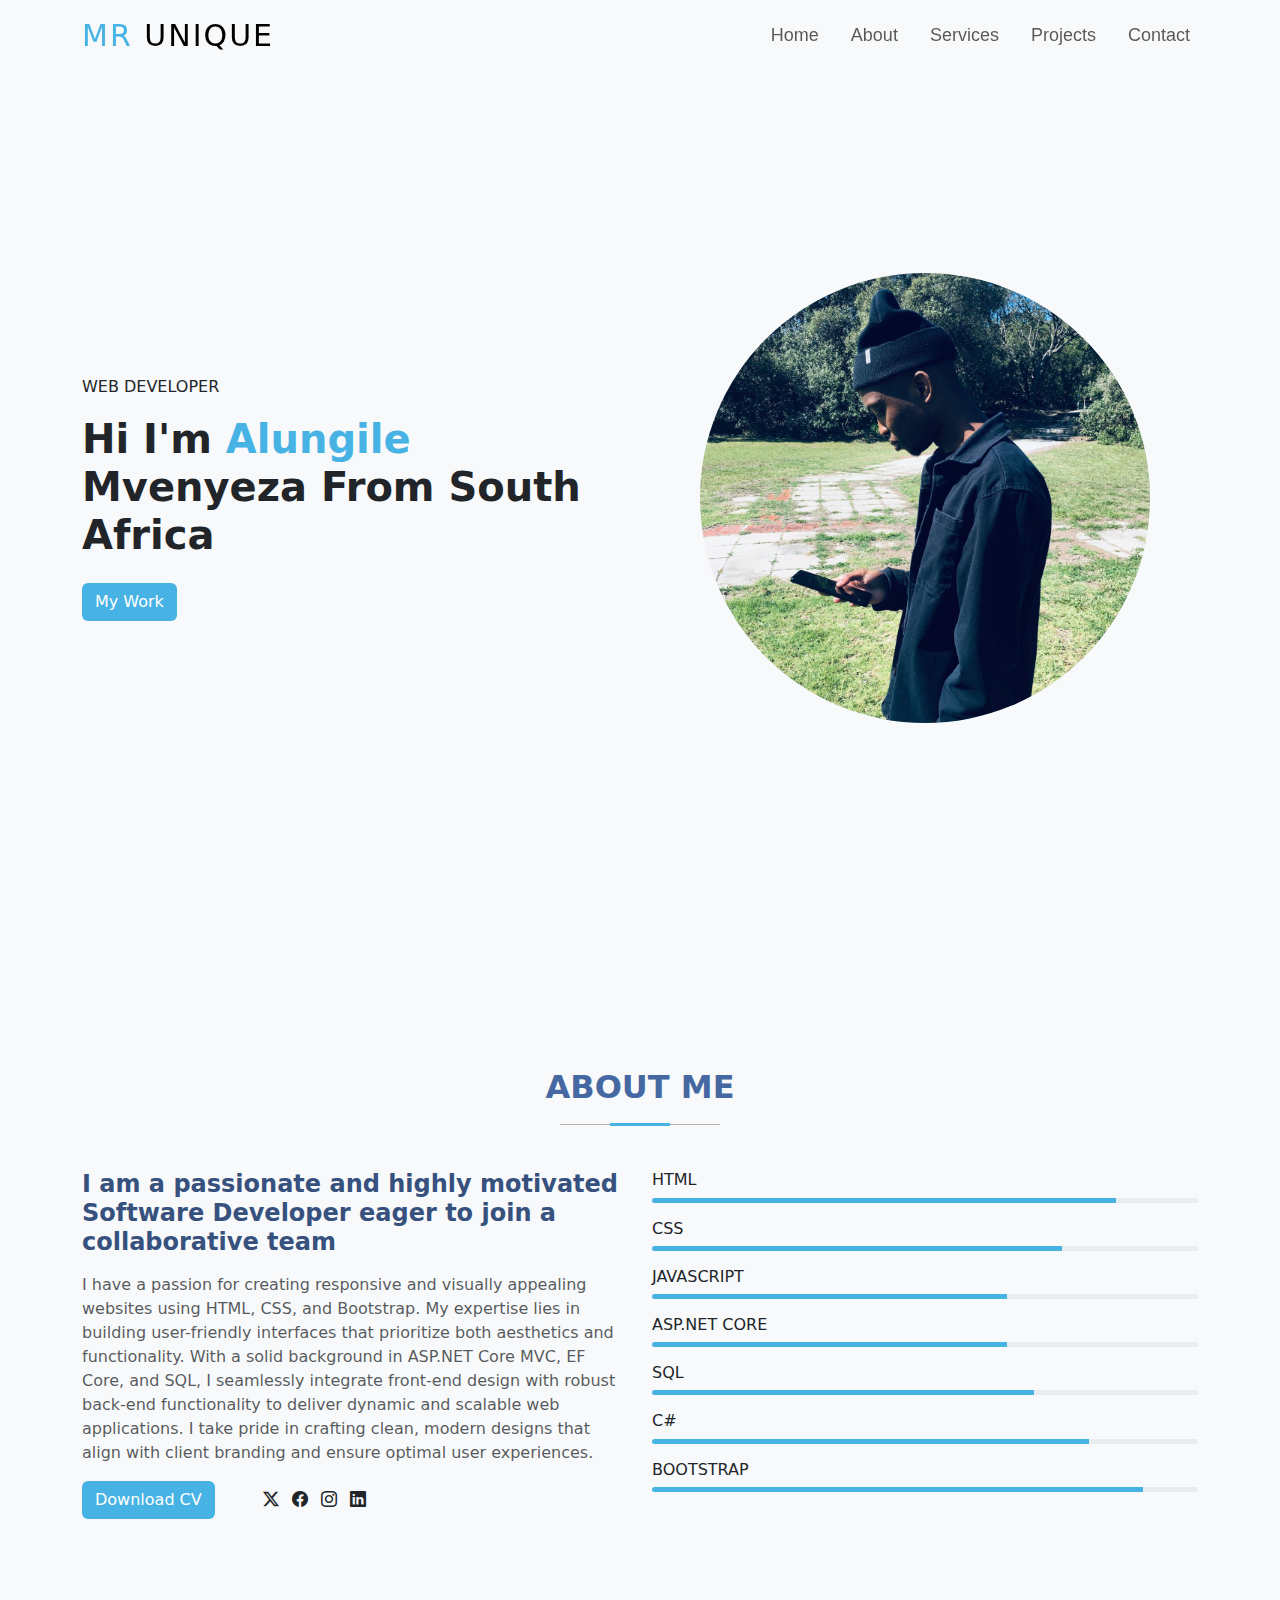
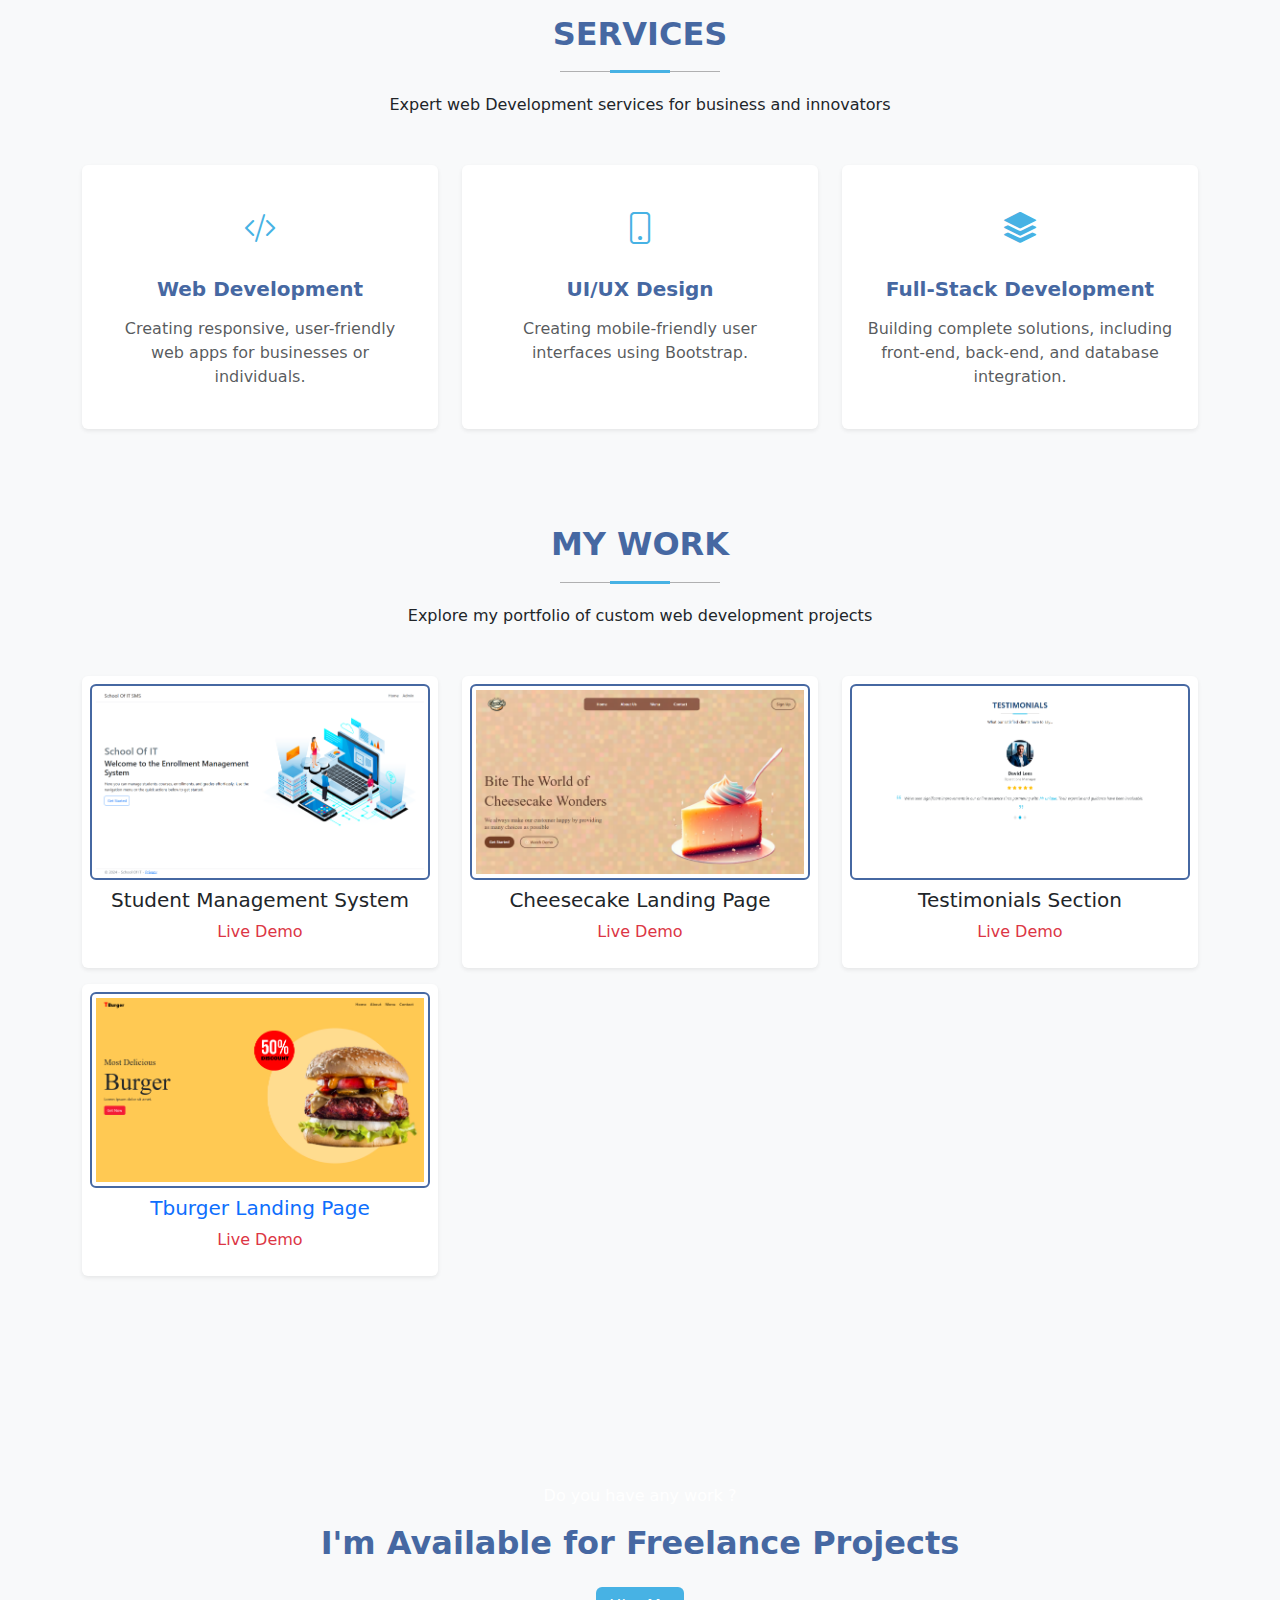
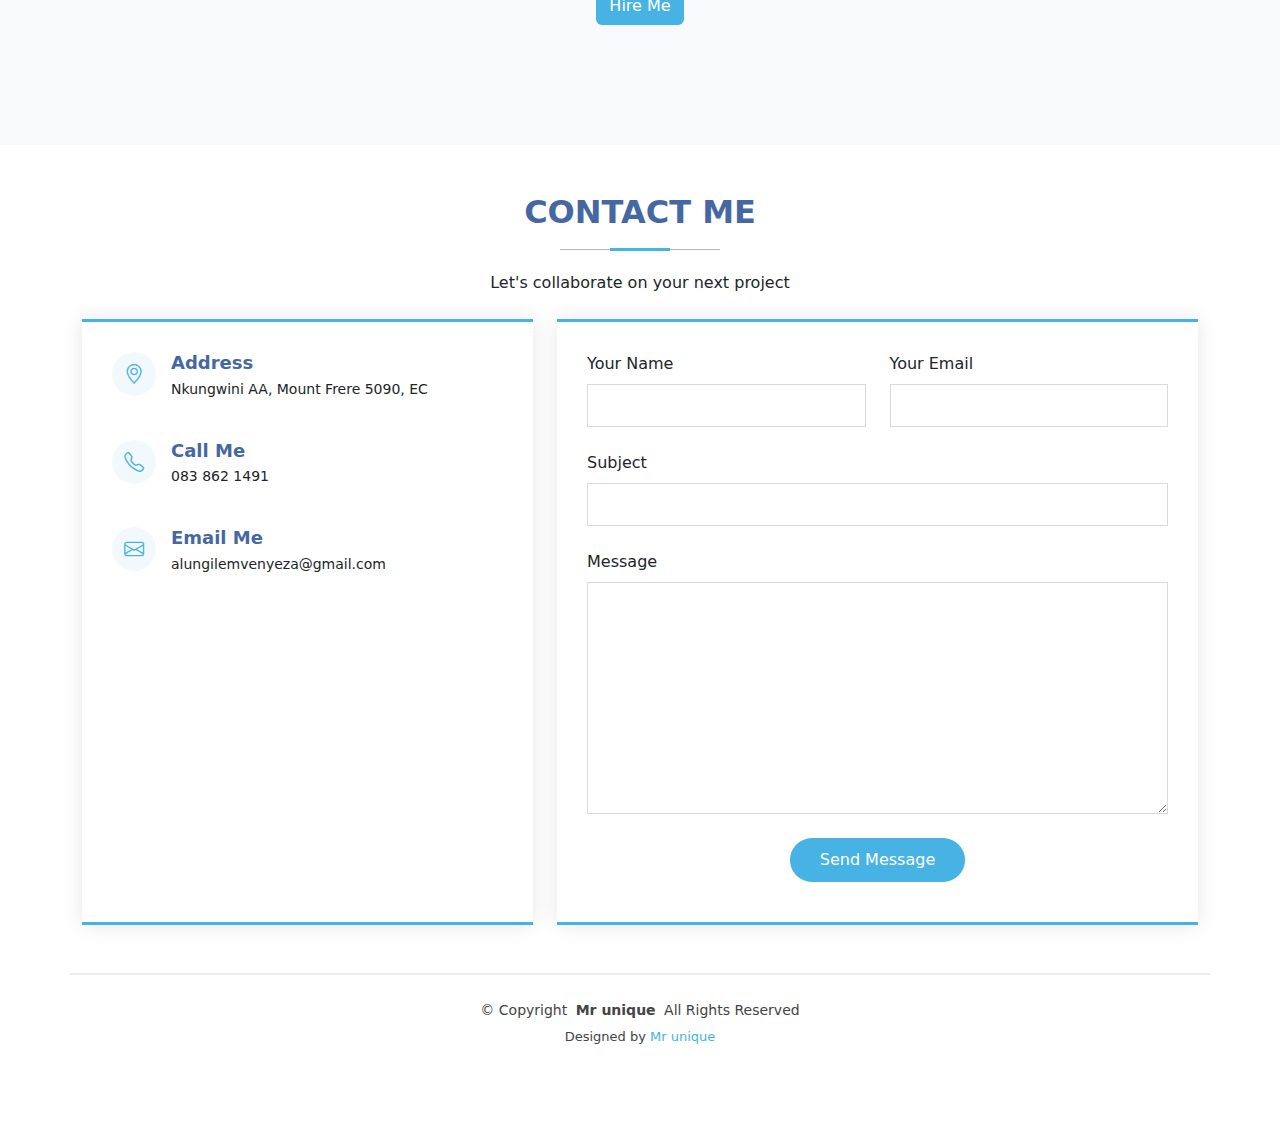
==== index.html @ d2fd9d8b "Added SMS project" ====
<!DOCTYPE html>
<html lang="en">

<head>
    <meta charset="UTF-8">
    <meta name="viewport" content="width=device-width, initial-scale=1.0">
    <link rel="stylesheet" href="Assets/bootstrap-5.3.3-dist/bootstrap-5.3.3-dist/css/bootstrap.min.css">
    <link rel="stylesheet" href="Assets/bootstrap-icons/bootstrap-icons.min.css">
    <link rel="stylesheet" href="style.css">
    <title>Mr unique</title>
</head>

<body class="index-page bg-light">
    <header>
        <nav class="navbar navbar-expand-lg navbar-light fixed-top" id="mainNav">
            <div class="container">
                <a class="navbar-brand logo" href="#"><span>Mr</span> unique</a>
                <button class="navbar-toggler" type="button" data-bs-toggle="collapse"
                    data-bs-target="#navbarSupportedContent" aria-controls="navbarSupportedContent"
                    aria-expanded="false" aria-label="Toggle navigation">
                    <span class="navbar-toggler-icon"></span>
                </button>

                <div class="collapse navbar-collapse" id="navbarSupportedContent">
                    <ul id="nav-links" class="navbar-nav nav-links ms-auto mb-2 mb-lg-0">

                        <li class="nav-item ms-3">
                            <a class="nav-link" href="#home">Home</a>
                        </li>

                        <li class="nav-item ms-3">
                            <a class="nav-link" href="#about">About</a>
                        </li>

                        <li class="nav-item ms-3">
                            <a class="nav-link" href="#services">Services</a>
                        </li>

                        <li class="nav-item ms-3">
                            <a class="nav-link" href="#projects">Projects</a>
                        </li>

                        <li class="nav-item ms-3">
                            <a class="nav-link" href="#contact">Contact</a>
                        </li>
                </div>
            </div>
        </nav>
    </header>

    <section id="home" class="home py-5 bg-light mb-5">
        <div class="container">
            <div class="row min-vh-100 align-items-center">

                <div class="col-md-6">
                    <div class="home-img text-center">
                        <img src="Assets/Pictures Mr unique/IMG-20240921-WA0010.jpg" class="rounded-circle mw-100"
                            alt="profile">
                    </div>
                </div>
                <div class="col-md-6 mt-5 mt-md-0 order-md-first">
                    <div class="home-text ">
                        <p class="text-uppercase">Web Developer</p>
                        <h1 class="fs-1 fw-bold">Hi I'm <span>Alungile</span><br>Mvenyeza From South Africa</h1>
                        <a href="#projects" class="btn mt-3">My Work</a>
                    </div>
                </div>

            </div>
        </div>
    </section>




    <section id="about" class="about section py-4 bg-light">


        <!-- Section Title -->
        <div class="container section-title" data-aos="fade-up">
            <h2>About Me</h2>
        </div><!-- End Section Title -->

        <div class="container-lg py-4">
            <div class="row justify-content-center">
                <div class="col-md-6 ">
                    <div class="about-text">
                        <h3 class="fs-4 mb-3">I am a passionate and highly motivated Software Developer eager to join a
                            collaborative team</h3>
                        <p class="text-muted">
                            I have a passion for creating responsive and visually appealing websites using HTML, CSS,
                            and
                            Bootstrap. My expertise lies in building user-friendly interfaces that prioritize both
                            aesthetics and functionality. With a solid background in ASP.NET Core MVC, EF Core, and SQL,
                            I seamlessly integrate front-end design with robust back-end functionality to deliver
                            dynamic and scalable web applications. I take pride in crafting clean, modern designs that
                            align with client branding and ensure optimal user experiences.
                        </p>
                        <div class="mt-3 d-flex align-items-center">
                            <a href="Assets/A Mvenyeza Dev Portfolio CV.pdf" target="_blank" class="btn me-5">Download
                                CV</a>
                            <div class="social-links ">
                                <a href="https://x.com/i_am_unique014?t=BIG1_Zs01uobr4ggePwc9Q&s=08" target="_blank" class="text-dark me-2"><i class="bi bi-twitter-x"></i></i></a>
                                <a href="#" class="text-dark me-2"><i class="bi bi-facebook"></i></a>
                                <a href="https://www.instagram.com/i_am_unique014?utm_source=qr&igsh=MXN1NDNwbXkzZWwwdQ==" target="_blank" class="text-dark me-2"><i class="bi bi-instagram"></i></a>
                                <a href="www.linkedin.com/in/alungile-mvenyeza-06b355231" target="_blank" class="text-dark me-2"><i class="bi bi-linkedin"></i></a>
                            </div>
                        </div>

                    </div>

                </div>

                <div class="col-md-6 ">
                    <div class="skill-item mt-5 mt-md-0 mb-3">
                        <h3 class="fs-6">HTML</h3>
                        <div class="progress" style="height: 5px;">
                            <div class="progress-bar" role="progressbar" style="width: 85%;" aria-valuenow="85"
                                aria-valuemin="0" aria-valuemax="100">
                            </div>
                        </div>
                    </div>

                    <div class="skill-item  mb-3">
                        <h3 class="fs-6">CSS</h3>
                        <div class="progress" style="height: 5px;">
                            <div class="progress-bar" role="progressbar" style="width: 75%;" aria-valuenow="75"
                                aria-valuemin="0" aria-valuemax="100">
                            </div>
                        </div>
                    </div>

                    <div class="skill-item  mb-3">
                        <h3 class="fs-6">JAVASCRIPT</h3>
                        <div class="progress" style="height: 5px;">
                            <div class="progress-bar" role="progressbar" style="width: 65%;" aria-valuenow="65"
                                aria-valuemin="0" aria-valuemax="100">
                            </div>
                        </div>
                    </div>


                    <div class="skill-item  mb-3">
                        <h3 class="fs-6">ASP.NET CORE</h3>
                        <div class="progress" style="height: 5px;">
                            <div class="progress-bar" role="progressbar" style="width: 65%;" aria-valuenow="65"
                                aria-valuemin="0" aria-valuemax="100">
                            </div>
                        </div>
                    </div>

                    <div class="skill-item mb-3">
                        <h3 class="fs-6">SQL</h3>
                        <div class="progress" style="height: 5px;">
                            <div class="progress-bar" role="progressbar" style="width: 70%;" aria-valuenow="70"
                                aria-valuemin="0" aria-valuemax="100">
                            </div>
                        </div>
                    </div>

                    <div class="skill-item  mb-3">
                        <h3 class="fs-6">C#</h3>
                        <div class="progress" style="height: 5px;">
                            <div class="progress-bar" role="progressbar" style="width: 80%;" aria-valuenow="80"
                                aria-valuemin="0" aria-valuemax="100">
                            </div>
                        </div>
                    </div>



                    <div class="skill-item  mb-3">
                        <h3 class="fs-6">BOOTSTRAP</h3>
                        <div class="progress" style="height: 5px;">
                            <div class="progress-bar" role="progressbar" style="width: 90%;" aria-valuenow="90"
                                aria-valuemin="0" aria-valuemax="100">
                            </div>
                        </div>
                    </div>


                </div>
            </div>
        </div>
        </div>
    </section>


    <!--Services Section start-->

    <section id="services" class="services section py-5 bg-light ">

        <!-- Section Title -->
        <div class="container mb-4 section-title" data-aos="fade-up">
            <h2>Services</h2>
            <p class="my-3">Expert web Development services for business and innovators</p>
        </div><!-- End Section Title -->


        <div class="container-lg py-4">


            <div class="row text-center">

                <div class="col-lg-4 mb-4">
                    <div class="service-item shadow-sm p-4 rounded bg-white">
                        <div class="icon my-3 text-danger fs-2">
                            <i class="bi bi-code-slash"></i>
                        </div>
                        <h3 class="py-2 fs-5">Web Development</h3>
                        <p class="text-muted">Creating responsive, user-friendly web apps for businesses or individuals.
                        </p>
                    </div>
                </div>

                <div class="col-lg-4 mb-4">
                    <div class="service-item shadow-sm p-4 rounded bg-white">
                        <div class="icon my-3 text-danger fs-2">
                            <i class="bi bi-phone"></i>
                        </div>
                        <h3 class="py-2 fs-5">UI/UX Design</h3>
                        <p class="text-muted">Creating mobile-friendly user interfaces using Bootstrap.</p>
                    </div>
                </div>

                <div class="col-lg-4 mb-4">
                    <div class="service-item shadow-sm p-4 rounded bg-white">
                        <div class="icon my-3 text-danger fs-2">
                            <i class="bi bi-stack"></i>
                        </div>
                        <h3 class="py-2 fs-5">Full-Stack Development</h3>
                        <p class="text-muted">Building complete solutions, including front-end, back-end, and database
                            integration.</p>
                    </div>
                </div>
            </div>

        </div>


    </section>

    <!--Services Section End-->




    <!--Projects Section Start-->

    <section id="projects" class="services section bg-light mb-5">

        <!-- Section Title -->
        <div class="container mb-4 section-title" data-aos="fade-up">
            <h2>My Work</h2>
            <p class="my-3">Explore my portfolio of custom web development projects</p>
        </div><!-- End Section Title -->


        <div class="container-lg py-4">


            <div class="row">

                <div class="col-lg-4 col-md-6 mb-3">
                    <div class="portfolio-item bg-white rounded shadow-sm p-2">
                        <img src="Assets/portfolio/Student management system.png" alt="SMS PIC"
                            class="w-100 img-thumbnail">
                        <div class="text-center">
                            <h3 class="text-capitalize fs-5 my-2">Student Management System</h3>
                            <p class="">
                                <a href="https://iamunique014.github.io/Food-Website/" target="_blank"
                                    class="text-danger text-decoration-none">Live Demo</a>
                            </p>
                        </div>    
                        
                    </div>
                </div>

                <div class="col-lg-4 col-md-6 mb-3">
                    <div class="portfolio-item rounded bg-white shadow-sm p-2">
                        <img src="Assets/portfolio/Cheesecake Landing Page.png" alt="Cheesecake Landing site"
                            class="w-100 img-thumbnail">
                        <div class="text-center">
                            <h3 class="text-capitalize fs-5 my-2">Cheesecake Landing Page</h3>
                            <p class="">
                                <a href="https://iamunique014.github.io/Cheese-Cake-Design/" target="_blank"
                                    class="text-danger text-decoration-none">Live Demo</a>
                            </p>
                        </div>    
                        
                    </div>
                </div>

                <div class="col-lg-4 col-md-6 mb-3">
                    <div class="portfolio-item rounded bg-white shadow-sm p-2">
                        <img src="Assets/portfolio/Testimonials Section.png" alt="Testimonials section"
                            class="w-100 img-thumbnail">
                        <div class="text-center">
                            <h3 class="text-capitalize fs-5 my-2">Testimonials Section</h3>
                            <p class="">
                                <a href="https://iamunique014.github.io/Testimonials-Section---Swipper/" target="_blank"
                                    class="text-danger text-decoration-none">Live Demo</a>
                            </p>
                        </div>    
                        
                    </div>
                </div>

              

                <a href="projects.html" class="text-decoration-none">
                    <div class="col-lg-4 col-md-6 mb-3">
                        <div class="portfolio-item rounded bg-white shadow-sm p-2">
                            <img src="Assets/portfolio/Tburger.png" alt="Tburger Landing section"
                                class="w-100 img-thumbnail">
                            <div class="text-center">
                                <h3 class="text-capitalize fs-5 my-2">Tburger Landing Page</h3>
                                <p class="">
                                    <a href="https://iamunique014.github.io/Food-Website/" target="_blank"
                                        class="text-danger text-decoration-none">Live Demo</a>
                                </p>
                            </div>    
                            
                        </div>
                    </div>
                </a>

            </div>


    </section>


    <!--Projects Section End-->



    <!--Freelance Section Start-->


    <div class="freelance-section text-center text-white">
        <div class="container ">
            <div class="row">
                <div class="col-lg-8 offset-lg-2 col-sm-12">
                    <p>Do you have any work ?</p>
                    <h2>I'm Available for Freelance Projects</h2>
                    <a href="#contact" class="btn mt-3">Hire Me</a>
                </div>
            </div>
        </div>
    </div>


    <!--Freelance Section End-->


    <!--Services Section start-->

    <section id="contact" class="contact section py-5 bg-white ">

        <!-- Section Title -->
        <div class="container mb-4 section-title" data-aos="fade-up">
            <h2>Contact Me</h2>
            <p class="my-3">Let's collaborate on your next project</p>
        </div><!-- End Section Title -->


        <div class="container-lg ">

            <div class="row gy-4">
                <div class="col-lg-5">
                    <div class="info-wrap">

                        <div class="info-item d-flex">
                            <i class="bi bi-geo-alt flex-shrink-0"></i>
                            <div>
                                <h3>Address</h3>
                                <p>Nkungwini AA, Mount Frere 5090, EC</p>
                            </div>
                        </div>
                        <!-- End Info Item -->

                        <div class="info-item d-flex">
                            <i class="bi bi-telephone flex-shrink-0"></i>
                            <div>
                                <h3>Call Me</h3>
                                <p>083 862 1491</p>
                            </div>
                        </div>
                        <!-- End Info Item -->

                        <div class="info-item d-flex">
                            <i class="bi bi-envelope flex-shrink-0"></i>
                            <div>
                                <h3>Email Me</h3>
                                <p>alungilemvenyeza@gmail.com</p>
                            </div>
                        </div>
                        <!-- End Info Item -->

                        <iframe
                            src="https://www.google.com/maps/embed?pb=!1m18!1m12!1m3!1d6861.547370472685!2d28.91531369429999!3d-30.696643072846026!2m3!1f0!2f0!3f0!3m2!1i1024!2i768!4f13.1!3m3!1m2!1s0x1ef5389b7de22cab%3A0x380d1670cc646fcb!2sNkunwini!5e0!3m2!1sen!2sza!4v1736945103469!5m2!1sen!2sza"
                            frameborder="0" style="border:0; width: 100%; height: 270px;" allowfullscreen="" loading="lazy"
                            referrerpolicy="no-referrer-when-downgrade"></iframe>

                        
                    </div>
                </div>

                <div class="col-lg-7">
                    <form action="https://formsubmit.co/19a383b636a0671273ea282f84a174bf" method="POST"
                        class="contact-email-form">
                        <div class="row gy-4">
                            <!--Honey Port-->
                            <input type="text" name="_honey" id="#" style="display: none;">

                            <!--Disable Captcha-->
                            <input type="hidden" name="_captcha" value="false">

                            <div class="col-md-6">
                                <label for="name-field" class="pb-2">Your Name</label>
                                <input type="text" name="name" id="name-field" class="form-control" required="">
                            </div>

                            <div class="col-md-6">
                                <label for="email-field" class="pb-2">Your Email</label>
                                <input type="email" name="email" id="email-field" class="form-control" required="">
                            </div>

                            <div class="col-md-12">
                                <label for="subject-field" class="pb-2">Subject</label>
                                <input type="text" class="form-control" name="subject" id="subject-field" required="">
                            </div>

                            <div class="col-md-12">
                                <label for="message-field" class="pb-2">Message</label>
                                <textarea class="form-control" name="message" rows="10" id="message-field"
                                    required=""></textarea>
                            </div>

                            <div class="col-md-12 text-center">
                                <button type="submit">Send Message</button>
                            </div>
                        </div>
                    </form>
                </div>

            </div>

        </div>

    </section>

    <!--Services Section End-->

    <!--Footer Section start-->

    <footer class="footer" id="footer">

        <div class="container copyright text-center">
            <p>© <span>Copyright</span> <strong class="px-1 sitename">Mr unique</strong> <span>All Rights
                    Reserved</span>
            </p>
            <div class="credits">
                Designed by <a href="#home">Mr unique</a>
            </div>
        </div>

    </footer>

    <script src="Assets/bootstrap-5.3.3-dist/jquery-3.7.1/jquery-3.7.1.js"></script>
    <script src="Assets/bootstrap-5.3.3-dist/bootstrap-5.3.3-dist/js/bootstrap.bundle.min.js"></script>
    <script src="script.js">

    </script>
</body>

</html>
---- style.css ----
/* Fonts */
:root {
    --default-font: "Open Sans", system-ui, -apple-system, "Segoe UI", Roboto, "Helvetica Neue", Arial, "Noto Sans", "Liberation Sans", sans-serif, "Apple Color Emoji", "Segoe UI Emoji", "Segoe UI Symbol", "Noto Color Emoji";
    --heading-font: "Jost", sans-serif;
    --nav-font: "Poppins", sans-serif;
}

/* Global Colors - The following color variables are used throughout the website. Updating them here will change the color scheme of the entire website */
:root {
    --background-color: #ffffff;
    /* Background color for the entire website, including individual sections */
    --default-color: #444444;
    /* Default color used for the majority of the text content across the entire website */
    --heading-color: #37517e;
    /* Color for headings, subheadings and title throughout the website */
    --accent-color: #47b2e4;
    /* Accent color that represents your brand on the website. It's used for buttons, links, and other elements that need to stand out */
    --surface-color: #ffffff;
    /* The surface color is used as a background of boxed elements within sections, such as cards, icon boxes, or other elements that require a visual separation from the global background. */
    --contrast-color: #ffffff;
    /* Contrast color for text, ensuring readability against backgrounds of accent, heading, or default colors. */
}

/* Nav Menu Colors - The following color variables are used specifically for the navigation menu. They are separate from the global colors to allow for more customization options */
:root {
    --nav-color: #ffffff;
    /* The default color of the main navmenu links */
    --nav-hover-color: #47b2e4;
    /* Applied to main navmenu links when they are hovered over or active */
    --nav-mobile-background-color: #ffffff;
    /* Used as the background color for mobile navigation menu */
}

.dark-background {
    --background-color: #37517e;
    --default-color: #ffffff;
    --heading-color: #ffffff;
    --surface-color: #4668a2;
    --contrast-color: #ffffff;
}

* {
    margin: 0;
    padding: 0;
}


/*== Scroll Styles ===*/

html,
body {
    scroll-behavior: smooth;
}

section,
.section {
    scroll-margin-top: 74px;
}

@media (max-width: 1199px) {

    section,
    .section {
        scroll-margin-top: 66px;
    }
}


/*--------------------------------------------------------------
  # ====  Home stying ===
  --------------------------------------------------------------*/

.navbar .logo {
    font-size: 30px;
    margin: 0;
    font-weight: 500;
    letter-spacing: 2px;
    text-transform: uppercase;
}

.navbar .nav-item a {
    font-size: 18px;
    font-family: var(--nav-font);
    font-weight: 400;
    position: relative;
}

.navbar .nav-item a::after {
    content: "";
    width: 0;
    height: 3px;
    left: 0;
    background: #47b2e4;
    bottom: -0.3px;
    position: absolute;
    transition: 0.5s;
}

.navbar .nav-item a:hover::after {
    color: #47b2e4;
    width: 100%;
}

.navbar-scrolled {
    background-color: rgba(240, 242, 245, 0.9);
}

@media (max-width: 991px) {
    nav {
        background-color: rgba(240, 242, 245, 0.9);
    }

    .navbar .nav-item a:hover::after {
        color: #47b2e4;
        width: 0;
    }

    .navbar .nav-item a:hover {
        color: #47b2e4;
    }


}



.home-img img {
    width: 450px;
}

.navbar span, .home-text span {
    color: #47b2e4;
}

.home-text:hover span {
    -webkit-text-stroke: 2px #47b2e4;
    color: transparent;
}

.home-text .btn,
.about-text .btn,
.freelance-section .btn {
    background-color: #47b2e4;
    color: var(--contrast-color);
}

/*--------------------------------------------------------------
# Global Section Titles
--------------------------------------------------------------*/
.section-title {
    text-align: center;
    position: relative;
}

h2,
.service-item h3,
.contact h3 {
    color: #4668a2;
    font-weight: 700;
}

.section-title h2 {
    font-size: 32px;
    font-weight: 700;
    margin-bottom: 20px;
    padding-bottom: 20px;
    text-transform: uppercase;
    position: relative;
}

.section-title h2:before {
    content: "";
    position: absolute;
    display: block;
    width: 160px;
    height: 1px;
    background: color-mix(in srgb, var(--default-color), transparent 60%);
    left: 0;
    right: 0;
    bottom: 1px;
    margin: auto;
}

.section-title h2::after {
    content: "";
    position: absolute;
    display: block;
    width: 60px;
    height: 3px;
    background: var(--accent-color);
    left: 0;
    right: 0;
    bottom: 0;
    margin: auto;
}

.section-title p {
    margin-bottom: 0;
}

.btn:hover {
    background: color-mix(in srgb, var(--accent-color), transparent 25%);
}

/*--------------------------------------------------------------
# ======= ABOUT STYLES =========
--------------------------------------------------------------*/

.about .about-text h3 {
    color: var(--heading-color);
    font-size: 2rem;
    font-weight: 700;
}

.about .about-text .social-links a:hover i {
    color: var(--accent-color);
}

.skill-item .progress .progress-bar {
    background-color: var(--accent-color);
}

/*--------------------------------------------------------------
# ======= SERVICES STYLES =========
--------------------------------------------------------------*/

.service-item {
    transition: all ease-in-out 0.4s;
    height: 100%;
}

.service-item .icon i {
    color: var(--accent-color);

}

.services .service-item:hover {
    transform: translateY(-10px);
}

.services .service-item:hover h3 {
    color: var(--accent-color);
    transition: 0.3s;
}

.portfolio-item img{
    border: #4668a2 2px solid;
}

.portfolio-item .live-link{
    color: var(--accent-color);
}

/*--------------------------------------------------------------
# ======= FREELANCE STYLES=========
--------------------------------------------------------------*/

.section-padding {
    padding: 100px 0;
}

.freelance-section {
    padding: 120px 0;
    background-image: linear-gradient(to right, rgba(0, 0, 0, 0.8), rgba(0, 0, 0, 0.8)), url(Assets/Images/pexels-googledeepmind-18069814.jpg);
    background-attachment: fixed;
    background-size: cover;
    background-position: center center;
}




/*--------------------------------------------------------------
# ========= Contact Section ==============
--------------------------------------------------------------*/

.contact .info-wrap {
    background-color: var(--surface-color);
    box-shadow: 0px 0px 20px rgba(0, 0, 0, 0.1);
    border-top: 3px solid var(--accent-color);
    border-bottom: 3px solid var(--accent-color);
    padding: 30px;
    height: 100%;
}

@media (max-width: 575px) {
    .contact .info-wrap {
        padding: 20px;
    }
}

.contact .info-item {
    margin-bottom: 40px;
}

.contact .info-item i {
    font-size: 20px;
    color: var(--accent-color);
    background: color-mix(in srgb, var(--accent-color), transparent 92%);
    width: 44px;
    height: 44px;
    display: flex;
    justify-content: center;
    align-items: center;
    border-radius: 50px;
    transition: all 0.3s ease-in-out;
    margin-right: 15px;
}

.contact .info-item h3 {
    padding: 0;
    font-size: 18px;
    font-weight: 700;
    margin-bottom: 5px;
}

.contact .info-item p {
    padding: 0;
    margin-bottom: 0;
    font-size: 14px;
}

.contact .info-item:hover i {
    background: var(--accent-color);
    color: var(--contrast-color);
}

/*=== CONTACT FORM =====*/

.contact .contact-email-form {
    background-color: var(--surface-color);
    height: 100%;
    padding: 30px;
    border-top: 3px solid var(--accent-color);
    border-bottom: 3px solid var(--accent-color);
    box-shadow: 0px 0px 20px rgba(0, 0, 0, 0.1);
}

@media (max-width: 575px) {
    .contact .contact-email-form {
        padding: 20px;
    }
}

.contact .contact-email-form input[type=text],
.contact .contact-email-form input[type=email],
.contact .contact-email-form textarea {
    font-size: 14px;
    padding: 10px 15px;
    box-shadow: none;
    border-radius: 0;
    color: var(--default-color);
    background-color: color-mix(in srgb, var(--background-color), transparent 50%);
    border-color: color-mix(in srgb, var(--default-color), transparent 80%);
}


.contact .contact-email-form input[type=text]:focus,
.contact .contact-email-form input[type=email]:focus,
.contact .contact-email-form textarea:focus {
    border-color: var(--accent-color);
}

.contact .contact-email-form input[type=text]::placeholder,
.contact .contact-email-form input[type=email]::placeholder,
.contact .contact-email-form textarea::placeholder {
    color: color-mix(in srgb, var(--default-color), transparent 70%);
}

.contact .contact-email-form button[type=submit] {
    color: var(--contrast-color);
    background: var(--accent-color);
    border: 0;
    padding: 10px 30px;
    transition: 0.4s;
    border-radius: 50px;
}

.contact .contact-email-form button[type=submit]:hover {
    background: color-mix(in srgb, var(--accent-color), transparent 25%);
}


/*--------------------------------------------------------------
# ========= Footer Section ==============
--------------------------------------------------------------*/


.footer {
    color: var(--default-color);
    background-color: var(--background-color);
    font-size: 14px;
    padding-bottom: 50px;
    position: relative;
}

.footer .copyright {
    padding-top: 25px;
    padding-bottom: 25px;
    border-top: 2px solid color-mix(in srgb, var(--default-color), transparent 90%);
}

.footer .copyright p {
    color: #444444;
    margin-bottom: 0;
}

.footer .credits {
    margin-top: 6px;
    font-size: 13px;
}

.footer .credits a {
    text-decoration: none;
    color: var(--accent-color);
}


.body{
    height: 100vh;
}
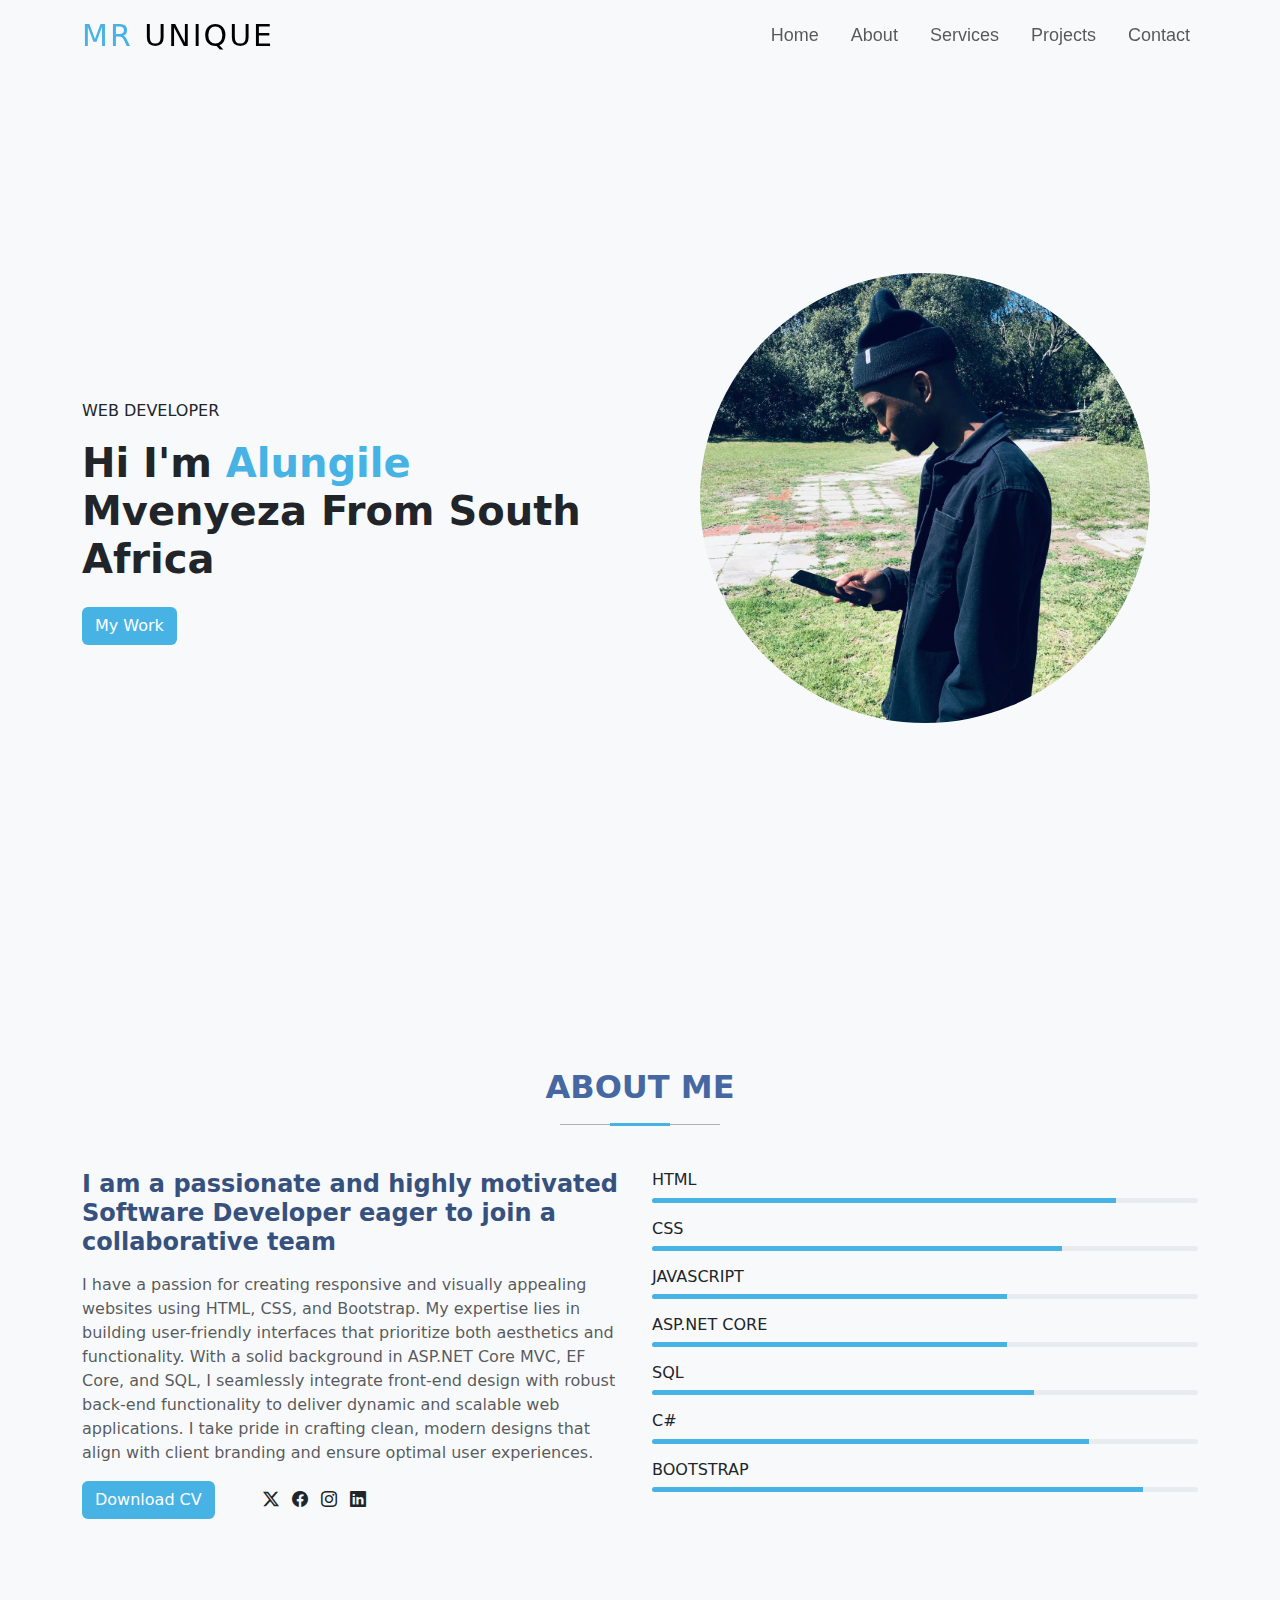
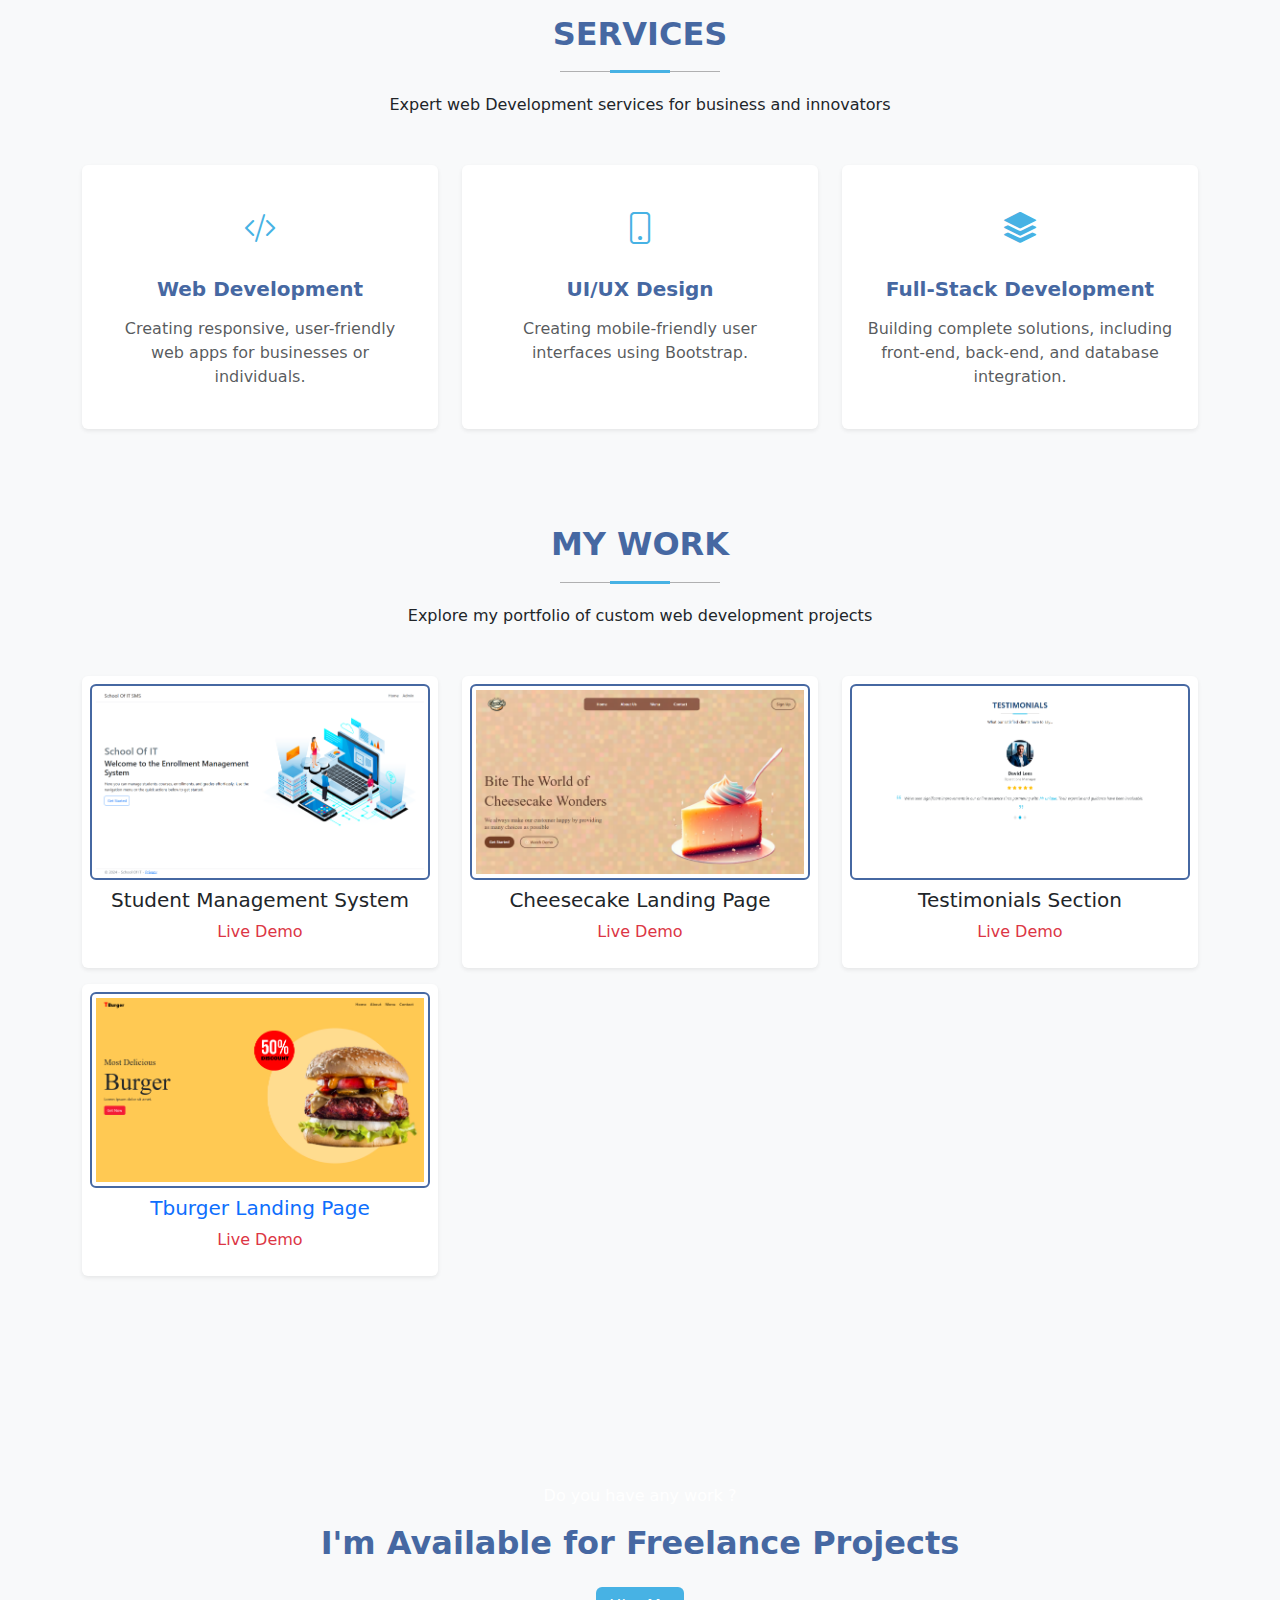
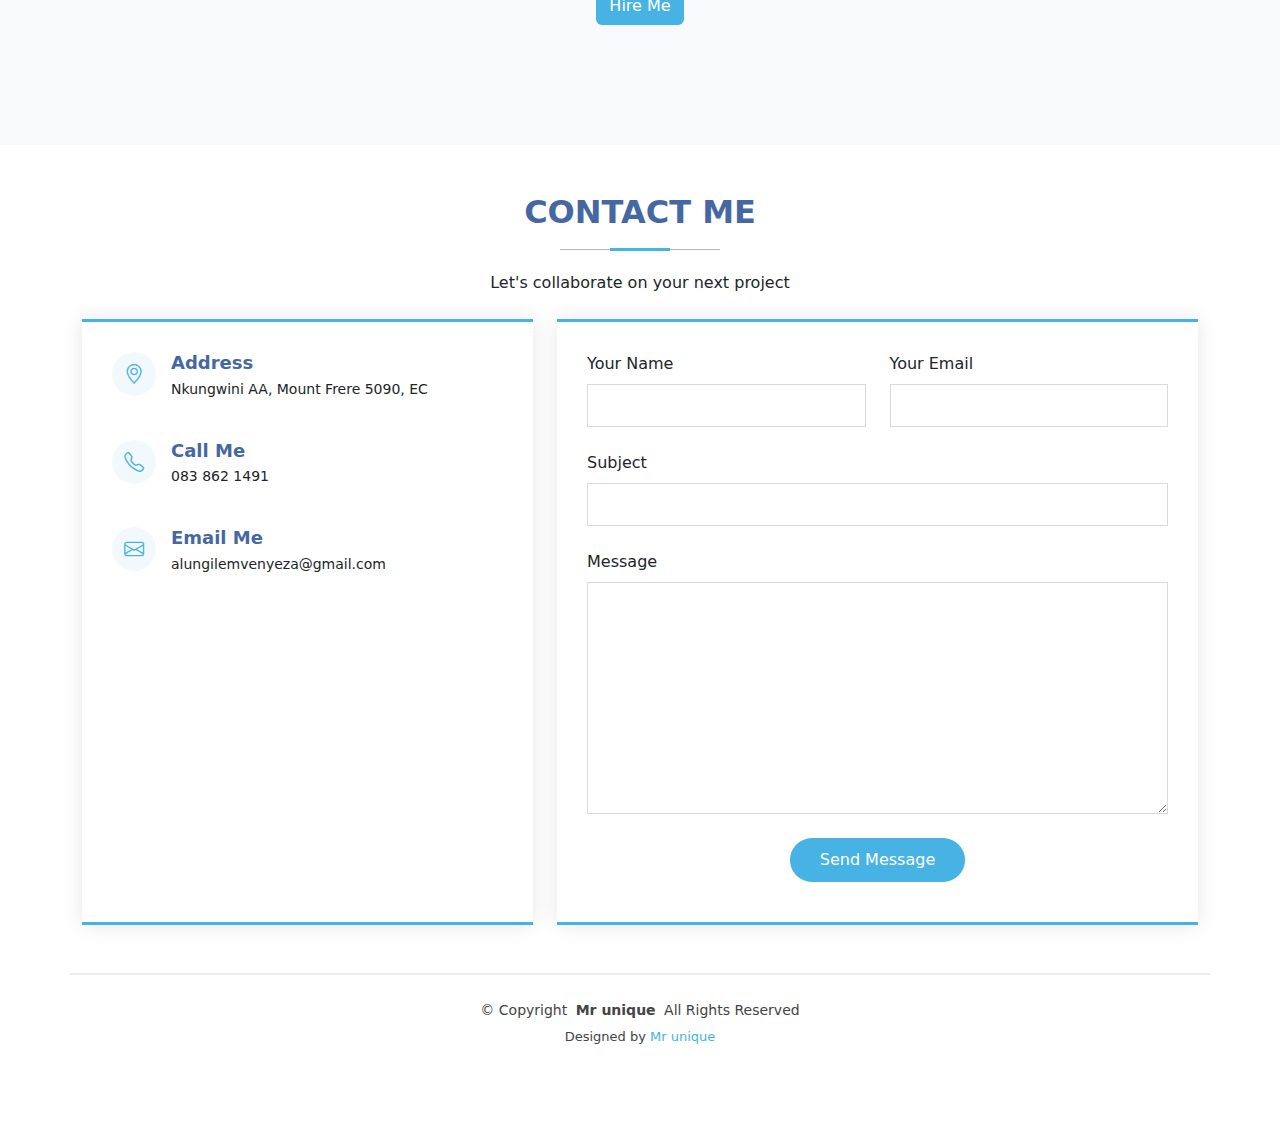
==== commit 2b944768: "Merge branch 'main' of https://github.com/iamunique014/Mr-unique" ====
--- a/index.html
+++ b/index.html
@@ -58,7 +58,7 @@
                             alt="profile">
                     </div>
                 </div>
-                <div class="col-md-6 mt-5 mt-md-0 order-md-first">
+                <div class="col-md-6 mt-5 order-md-first">
                     <div class="home-text ">
                         <p class="text-uppercase">Web Developer</p>
                         <h1 class="fs-1 fw-bold">Hi I'm <span>Alungile</span><br>Mvenyeza From South Africa</h1>
@@ -475,4 +475,4 @@
     </script>
 </body>
 
-</html>+</html>
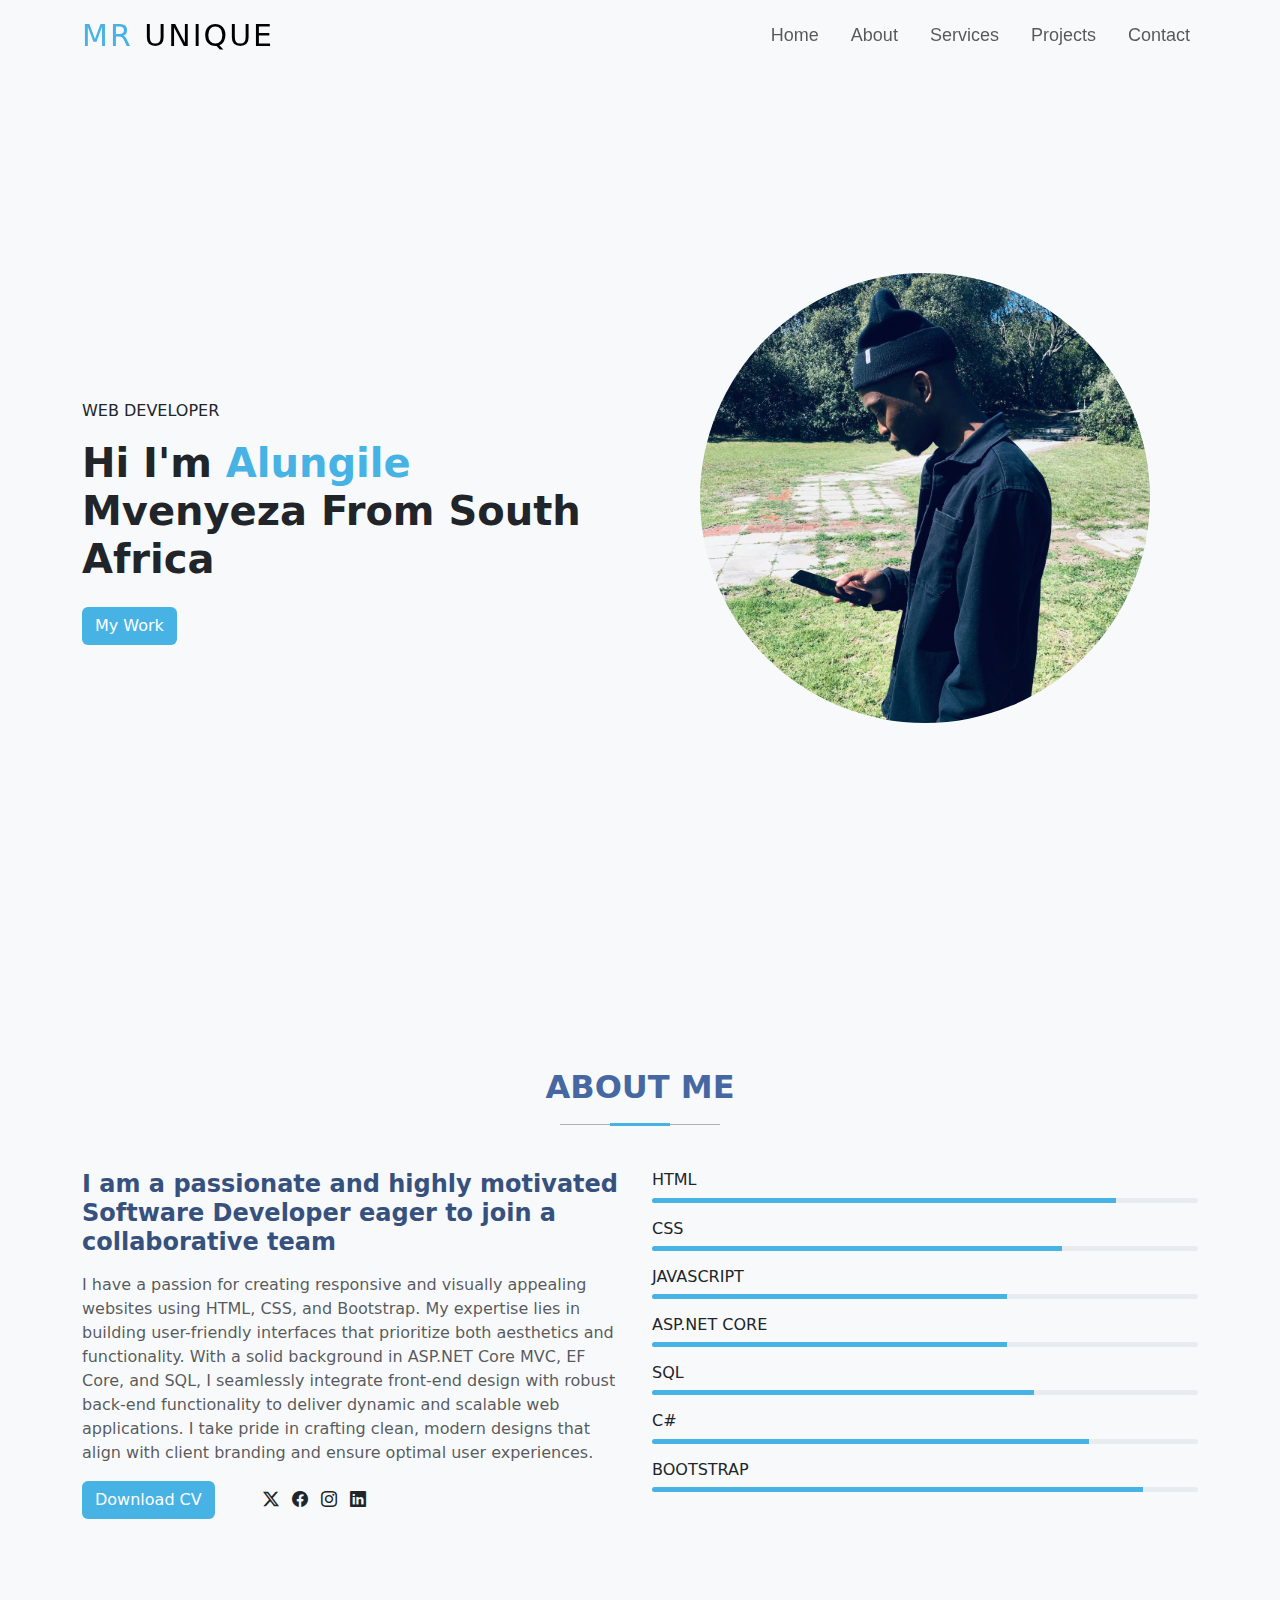
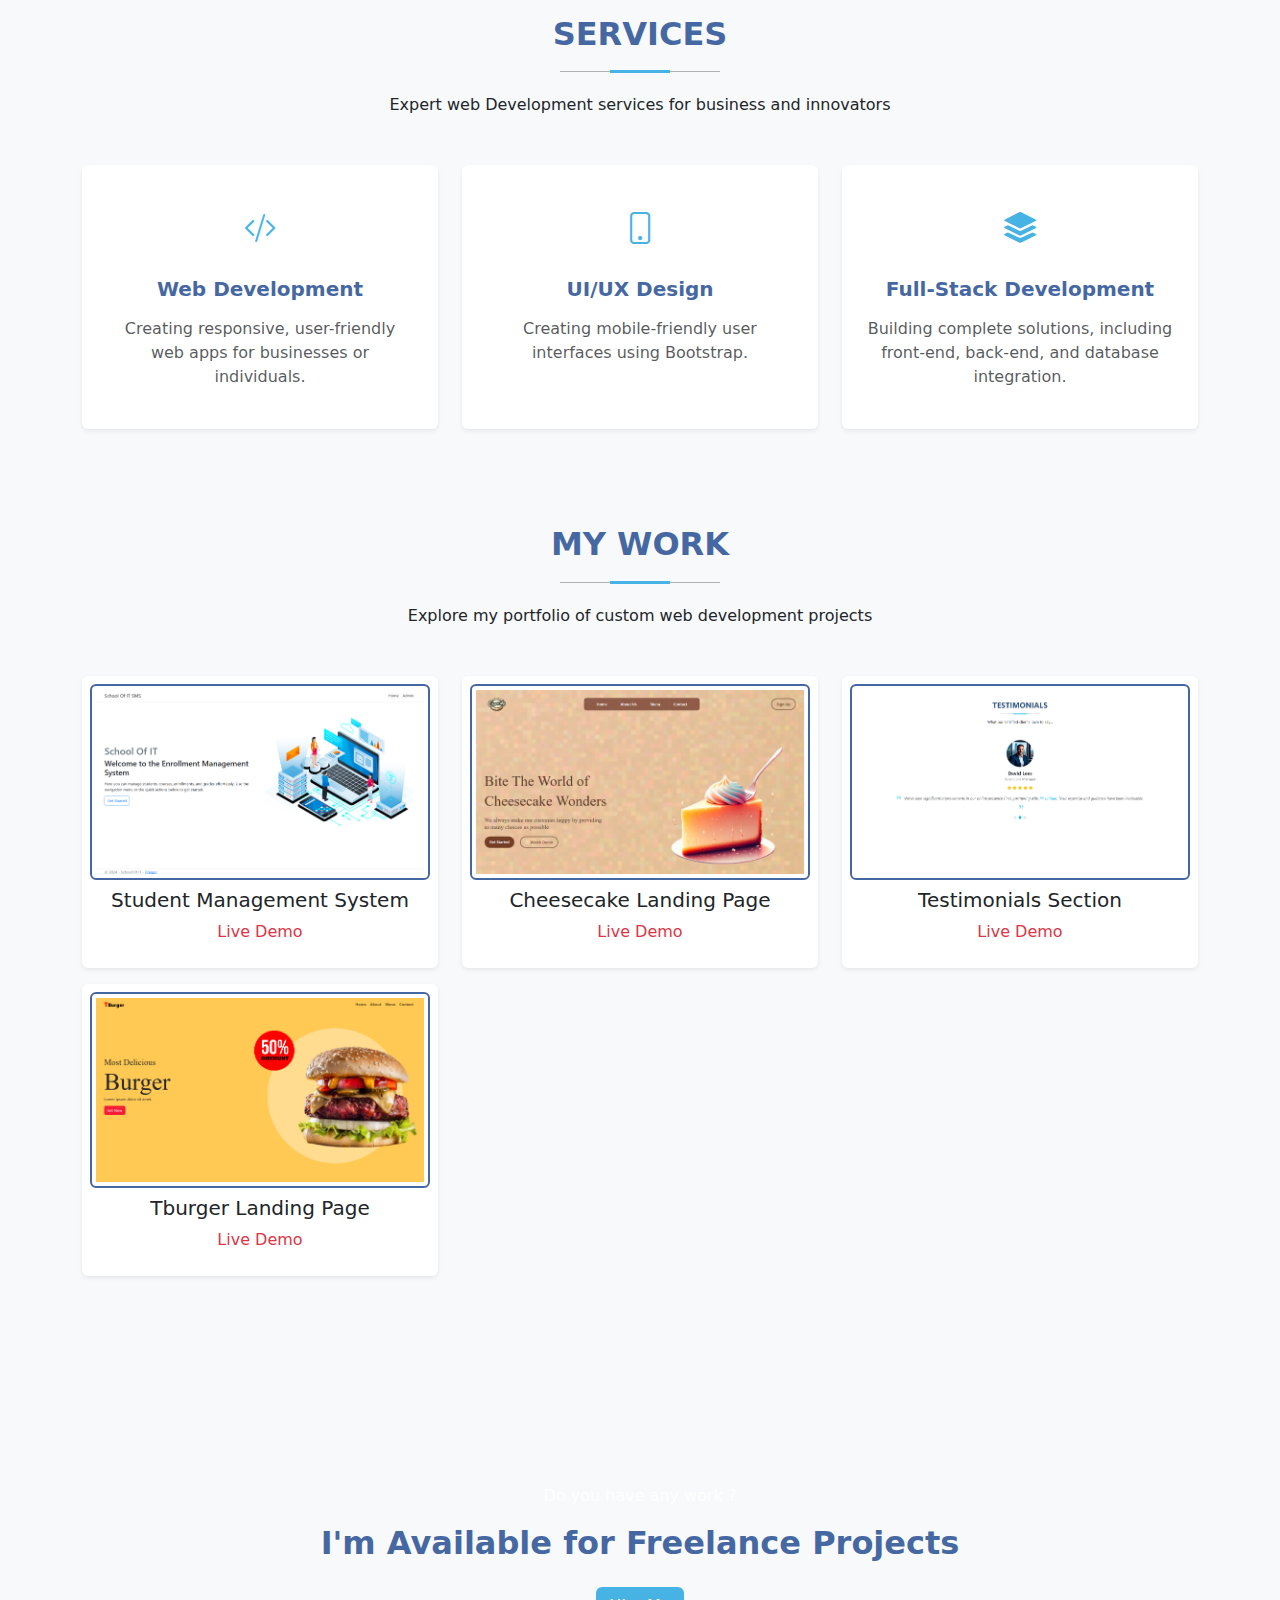
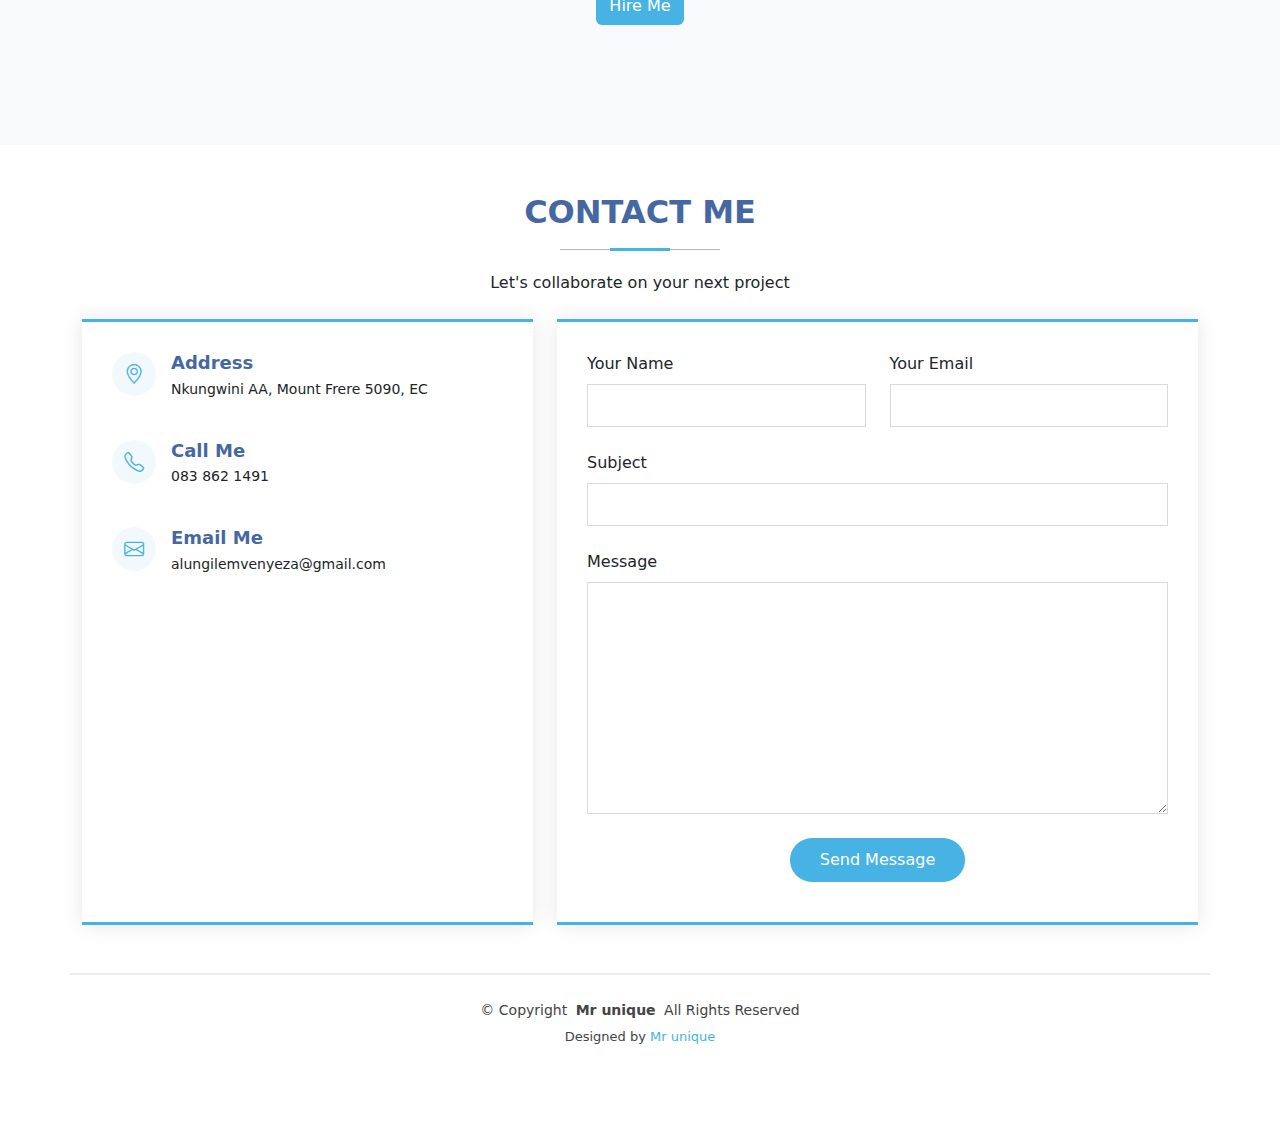
==== commit bf8bcb64: "Additional links and changes" ====
--- a/index.html
+++ b/index.html
@@ -6,6 +6,7 @@
     <meta name="viewport" content="width=device-width, initial-scale=1.0">
     <link rel="stylesheet" href="Assets/bootstrap-5.3.3-dist/bootstrap-5.3.3-dist/css/bootstrap.min.css">
     <link rel="stylesheet" href="Assets/bootstrap-icons/bootstrap-icons.min.css">
+    <link href="assets/aos/aos.css" rel="stylesheet">
     <link rel="stylesheet" href="style.css">
     <title>Mr unique</title>
 </head>
@@ -77,13 +78,13 @@
 
 
         <!-- Section Title -->
-        <div class="container section-title" data-aos="fade-up">
+        <div class="container section-title" >
             <h2>About Me</h2>
         </div><!-- End Section Title -->
 
         <div class="container-lg py-4">
             <div class="row justify-content-center">
-                <div class="col-md-6 ">
+                <div class="col-md-6">
                     <div class="about-text">
                         <h3 class="fs-4 mb-3">I am a passionate and highly motivated Software Developer eager to join a
                             collaborative team</h3>
@@ -100,10 +101,13 @@
                             <a href="Assets/A Mvenyeza Dev Portfolio CV.pdf" target="_blank" class="btn me-5">Download
                                 CV</a>
                             <div class="social-links ">
-                                <a href="https://x.com/i_am_unique014?t=BIG1_Zs01uobr4ggePwc9Q&s=08" target="_blank" class="text-dark me-2"><i class="bi bi-twitter-x"></i></i></a>
+                                <a href="https://x.com/i_am_unique014?t=BIG1_Zs01uobr4ggePwc9Q&s=08" target="_blank"
+                                    class="text-dark me-2"><i class="bi bi-twitter-x"></i></i></a>
                                 <a href="#" class="text-dark me-2"><i class="bi bi-facebook"></i></a>
-                                <a href="https://www.instagram.com/i_am_unique014?utm_source=qr&igsh=MXN1NDNwbXkzZWwwdQ==" target="_blank" class="text-dark me-2"><i class="bi bi-instagram"></i></a>
-                                <a href="www.linkedin.com/in/alungile-mvenyeza-06b355231" target="_blank" class="text-dark me-2"><i class="bi bi-linkedin"></i></a>
+                                <a href="https://www.instagram.com/i_am_unique014?utm_source=qr&igsh=MXN1NDNwbXkzZWwwdQ=="
+                                    target="_blank" class="text-dark me-2"><i class="bi bi-instagram"></i></a>
+                                <a href="www.linkedin.com/in/alungile-mvenyeza-06b355231" target="_blank"
+                                    class="text-dark me-2"><i class="bi bi-linkedin"></i></a>
                             </div>
                         </div>
 
@@ -191,7 +195,7 @@
     <section id="services" class="services section py-5 bg-light ">
 
         <!-- Section Title -->
-        <div class="container mb-4 section-title" data-aos="fade-up">
+        <div class="container mb-4 section-title" >
             <h2>Services</h2>
             <p class="my-3">Expert web Development services for business and innovators</p>
         </div><!-- End Section Title -->
@@ -250,7 +254,7 @@
     <section id="projects" class="services section bg-light mb-5">
 
         <!-- Section Title -->
-        <div class="container mb-4 section-title" data-aos="fade-up">
+        <div class="container mb-4 section-title" >
             <h2>My Work</h2>
             <p class="my-3">Explore my portfolio of custom web development projects</p>
         </div><!-- End Section Title -->
@@ -260,22 +264,22 @@
 
 
             <div class="row">
-
-                <div class="col-lg-4 col-md-6 mb-3">
-                    <div class="portfolio-item bg-white rounded shadow-sm p-2">
-                        <img src="Assets/portfolio/Student management system.png" alt="SMS PIC"
-                            class="w-100 img-thumbnail">
-                        <div class="text-center">
-                            <h3 class="text-capitalize fs-5 my-2">Student Management System</h3>
-                            <p class="">
-                                <a href="https://iamunique014.github.io/Food-Website/" target="_blank"
-                                    class="text-danger text-decoration-none">Live Demo</a>
-                            </p>
-                        </div>    
-                        
-                    </div>
-                </div>
-
+                <a href="projects.html" class="text-decoration-none">
+                    <div class="col-lg-4 col-md-6 mb-3">
+                        <div class="portfolio-item bg-white rounded shadow-sm p-2">
+                            <img src="Assets/portfolio/Student management system.png" alt="SMS PIC"
+                                class="w-100 img-thumbnail">
+                            <div class="text-center">
+                                <h3 class="text-dark text-capitalize fs-5 my-2">Student Management System</h3>
+                                <p class="">
+                                    <a href="#" target="_blank"
+                                        class="text-danger text-decoration-none">Live Demo</a>
+                                </p>
+                            </div>
+
+                        </div>
+                    </div>
+                </a>
                 <div class="col-lg-4 col-md-6 mb-3">
                     <div class="portfolio-item rounded bg-white shadow-sm p-2">
                         <img src="Assets/portfolio/Cheesecake Landing Page.png" alt="Cheesecake Landing site"
@@ -286,8 +290,8 @@
                                 <a href="https://iamunique014.github.io/Cheese-Cake-Design/" target="_blank"
                                     class="text-danger text-decoration-none">Live Demo</a>
                             </p>
-                        </div>    
-                        
+                        </div>
+
                     </div>
                 </div>
 
@@ -301,29 +305,29 @@
                                 <a href="https://iamunique014.github.io/Testimonials-Section---Swipper/" target="_blank"
                                     class="text-danger text-decoration-none">Live Demo</a>
                             </p>
-                        </div>    
-                        
-                    </div>
-                </div>
-
-              
-
-                <a href="projects.html" class="text-decoration-none">
-                    <div class="col-lg-4 col-md-6 mb-3">
-                        <div class="portfolio-item rounded bg-white shadow-sm p-2">
-                            <img src="Assets/portfolio/Tburger.png" alt="Tburger Landing section"
-                                class="w-100 img-thumbnail">
-                            <div class="text-center">
-                                <h3 class="text-capitalize fs-5 my-2">Tburger Landing Page</h3>
-                                <p class="">
-                                    <a href="https://iamunique014.github.io/Food-Website/" target="_blank"
-                                        class="text-danger text-decoration-none">Live Demo</a>
-                                </p>
-                            </div>    
-                            
-                        </div>
-                    </div>
-                </a>
+                        </div>
+
+                    </div>
+                </div>
+
+
+
+
+                <div class="col-lg-4 col-md-6 mb-3">
+                    <div class="portfolio-item rounded bg-white shadow-sm p-2">
+                        <img src="Assets/portfolio/Tburger.png" alt="Tburger Landing section"
+                            class="w-100 img-thumbnail">
+                        <div class="text-center">
+                            <h3 class="text-dark text-capitalize fs-5 my-2">Tburger Landing Page</h3>
+                            <p class="">
+                                <a href="https://iamunique014.github.io/Food-Website/" target="_blank"
+                                    class="text-danger text-decoration-none">Live Demo</a>
+                            </p>
+                        </div>
+
+                    </div>
+                </div>
+
 
             </div>
 
@@ -359,7 +363,7 @@
     <section id="contact" class="contact section py-5 bg-white ">
 
         <!-- Section Title -->
-        <div class="container mb-4 section-title" data-aos="fade-up">
+        <div class="container mb-4 section-title" >
             <h2>Contact Me</h2>
             <p class="my-3">Let's collaborate on your next project</p>
         </div><!-- End Section Title -->
@@ -400,10 +404,10 @@
 
                         <iframe
                             src="https://www.google.com/maps/embed?pb=!1m18!1m12!1m3!1d6861.547370472685!2d28.91531369429999!3d-30.696643072846026!2m3!1f0!2f0!3f0!3m2!1i1024!2i768!4f13.1!3m3!1m2!1s0x1ef5389b7de22cab%3A0x380d1670cc646fcb!2sNkunwini!5e0!3m2!1sen!2sza!4v1736945103469!5m2!1sen!2sza"
-                            frameborder="0" style="border:0; width: 100%; height: 270px;" allowfullscreen="" loading="lazy"
-                            referrerpolicy="no-referrer-when-downgrade"></iframe>
-
-                        
+                            frameborder="0" style="border:0; width: 100%; height: 270px;" allowfullscreen=""
+                            loading="lazy" referrerpolicy="no-referrer-when-downgrade"></iframe>
+
+
                     </div>
                 </div>
 
@@ -470,9 +474,10 @@
 
     <script src="Assets/bootstrap-5.3.3-dist/jquery-3.7.1/jquery-3.7.1.js"></script>
     <script src="Assets/bootstrap-5.3.3-dist/bootstrap-5.3.3-dist/js/bootstrap.bundle.min.js"></script>
+    <script src="assets/aos/aos.js"></script>
     <script src="script.js">
 
     </script>
 </body>
 
-</html>
+</html>--- a/style.css
+++ b/style.css
@@ -45,6 +45,41 @@
 }
 
 
+/*--------------------------------------------------------------
+# Global Page Titles & Breadcrumbs
+--------------------------------------------------------------*/
+.page-title {
+    color: var(--default-color);
+    padding: 20px 0;
+    position: relative;
+  }
+  
+  .page-title h1 {
+    font-size: 28px;
+    font-weight: 700;
+    margin: 0;
+  }
+  
+  .page-title .breadcrumbs ol {
+    display: flex;
+    flex-wrap: wrap;
+    list-style: none;
+    padding: 0 0 10px 0;
+    margin: 0;
+    font-size: 14px;
+  }
+  
+  .page-title .breadcrumbs ol li+li {
+    padding-left: 10px;
+  }
+  
+  .page-title .breadcrumbs ol li+li::before {
+    content: "/";
+    display: inline-block;
+    padding-right: 10px;
+    color: color-mix(in srgb, var(--default-color), transparent 70%);
+  }
+
 /*== Scroll Styles ===*/
 
 html,
@@ -418,4 +453,72 @@
 
 .body{
     height: 100vh;
-}+}
+
+
+/*--------------------------------------------------------------
+# Portfolio Details Section
+--------------------------------------------------------------*/
+.portfolio-details .portfolio-details-slider img {
+    width: 100%;
+  }
+  
+  .portfolio-details .portfolio-details-slider .swiper-pagination {
+    margin-top: 20px;
+    position: relative;
+  }
+  
+  .portfolio-details .portfolio-details-slider .swiper-pagination .swiper-pagination-bullet {
+    width: 12px;
+    height: 12px;
+    background-color: color-mix(in srgb, var(--default-color), transparent 85%);
+    opacity: 1;
+  }
+  
+  .portfolio-details .portfolio-details-slider .swiper-pagination .swiper-pagination-bullet-active {
+    background-color: var(--accent-color);
+  }
+  
+  .portfolio-details .portfolio-info {
+    background-color: var(--surface-color);
+    padding: 30px;
+    box-shadow: 0px 0 30px rgba(0, 0, 0, 0.1);
+  }
+  
+  .portfolio-details .portfolio-info h3 {
+    font-size: 22px;
+    font-weight: 700;
+    margin-bottom: 20px;
+    padding-bottom: 20px;
+    border-bottom: 1px solid color-mix(in srgb, var(--default-color), transparent 85%);
+  }
+  
+  .portfolio-details .portfolio-info ul {
+    list-style: none;
+    padding: 0;
+    font-size: 15px;
+  }
+  
+  .portfolio-details .portfolio-info ul li+li {
+    margin-top: 10px;
+  }
+  
+  .portfolio-details .portfolio-description {
+    padding-top: 30px;
+  }
+  
+  .portfolio-details .portfolio-description h2 {
+    font-size: 26px;
+    font-weight: 700;
+    margin-bottom: 20px;
+  }
+  
+  .portfolio-details .portfolio-description p {
+    padding: 0;
+    color: color-mix(in srgb, var(--default-color), transparent 30%);
+  }
+
+  .portfolio-info a i{
+    width: 344px;
+    height: 244px;
+  }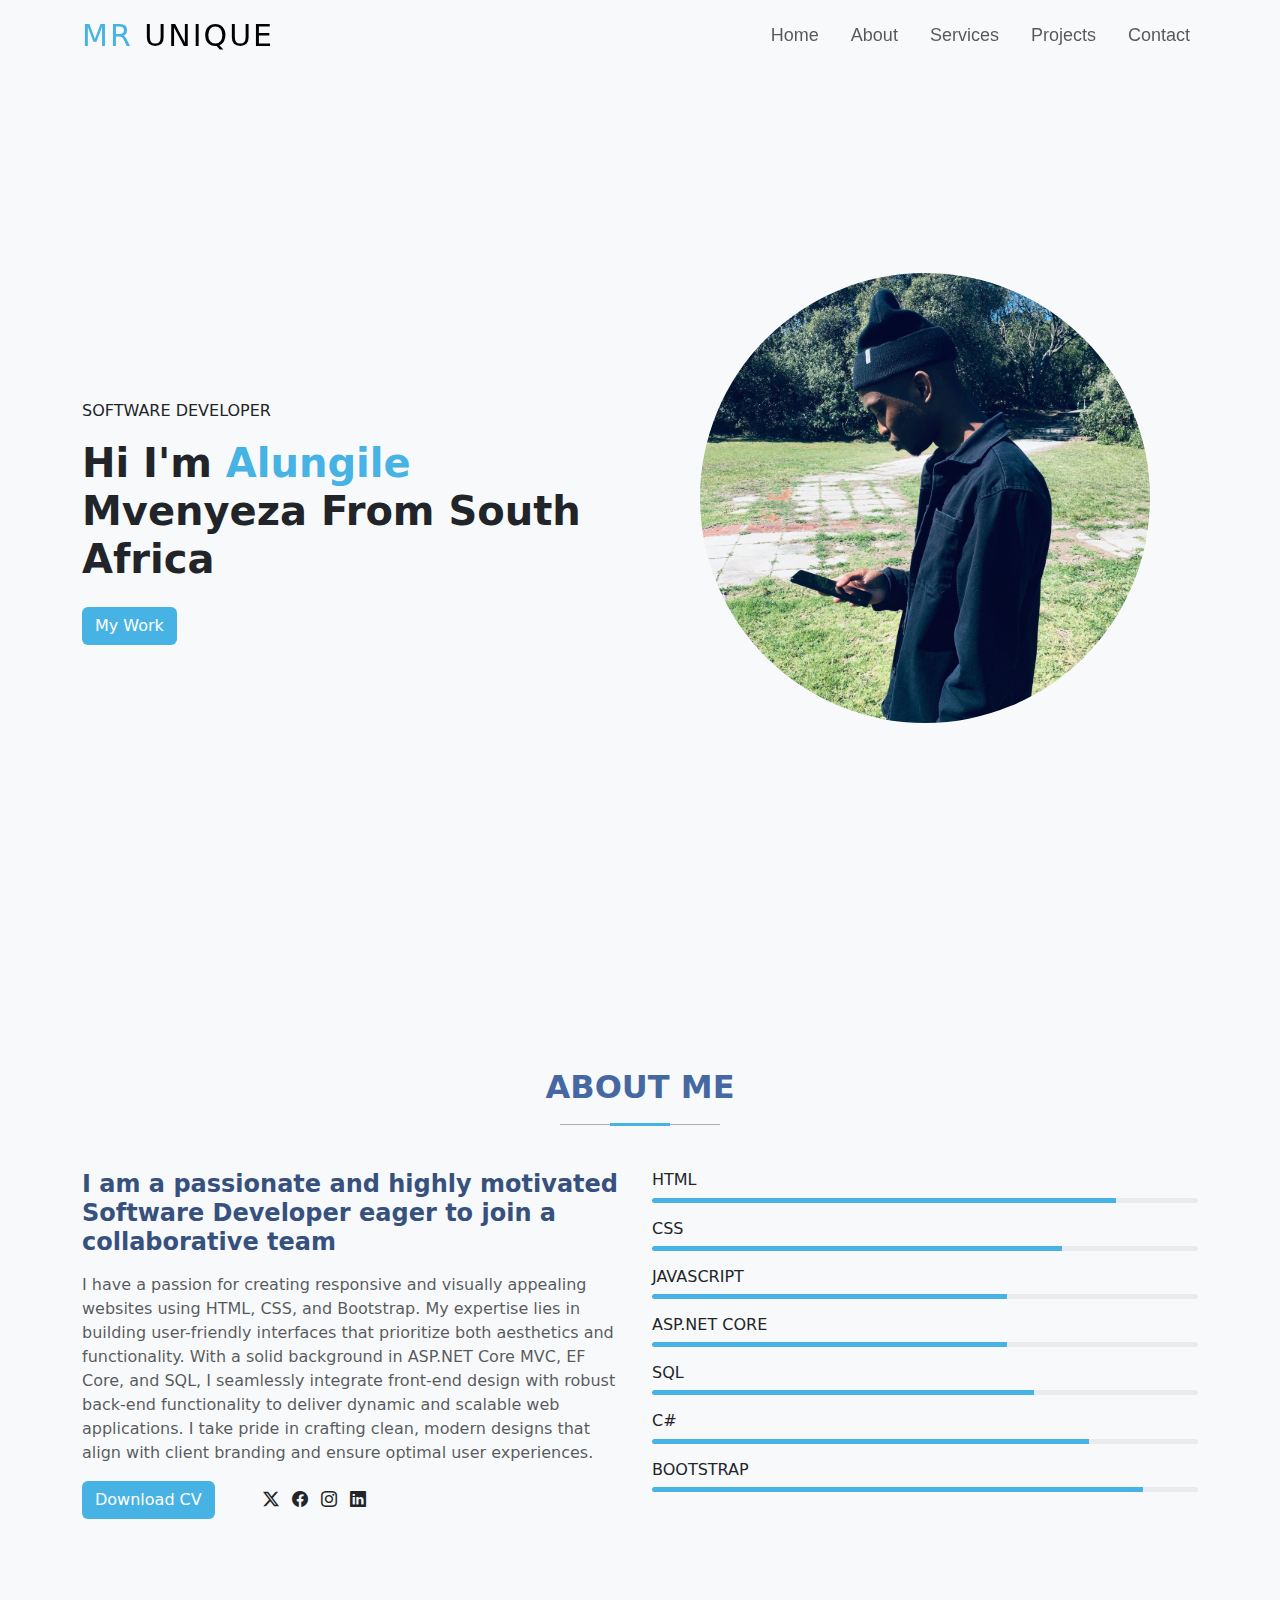
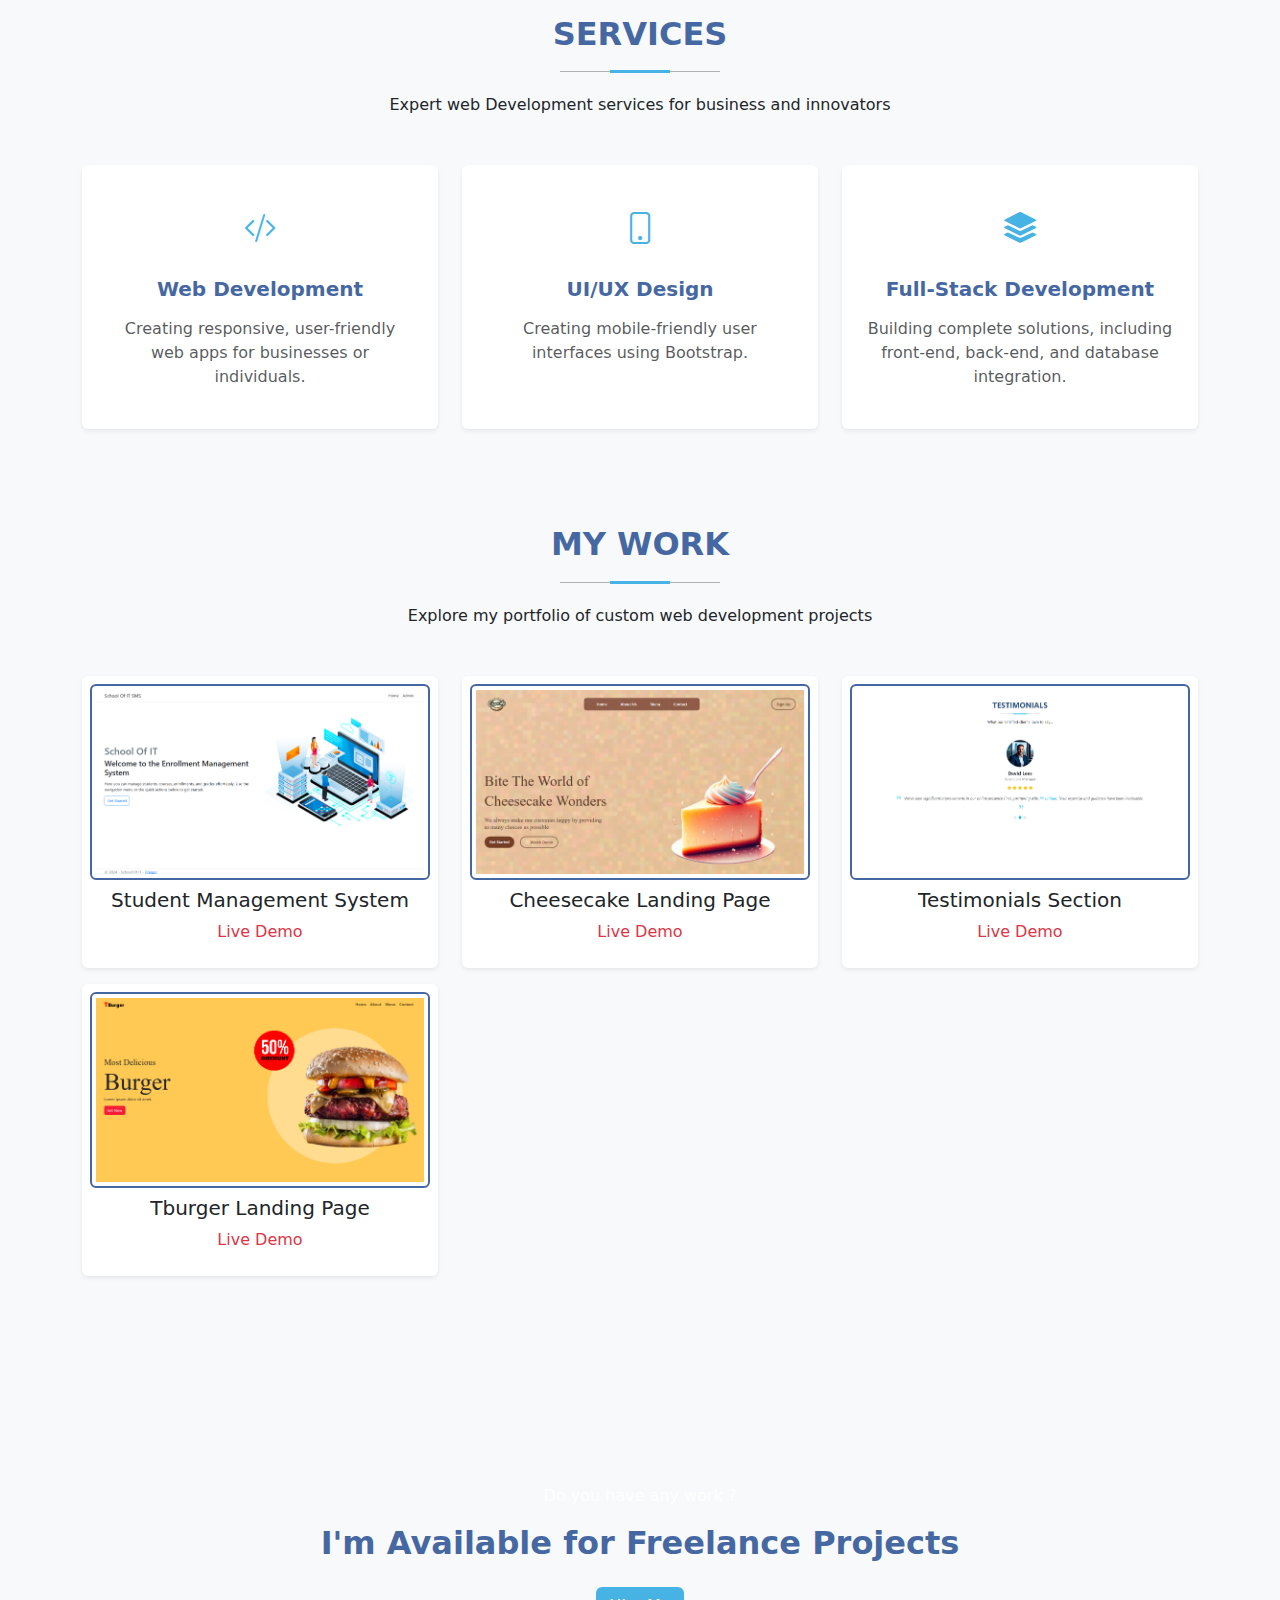
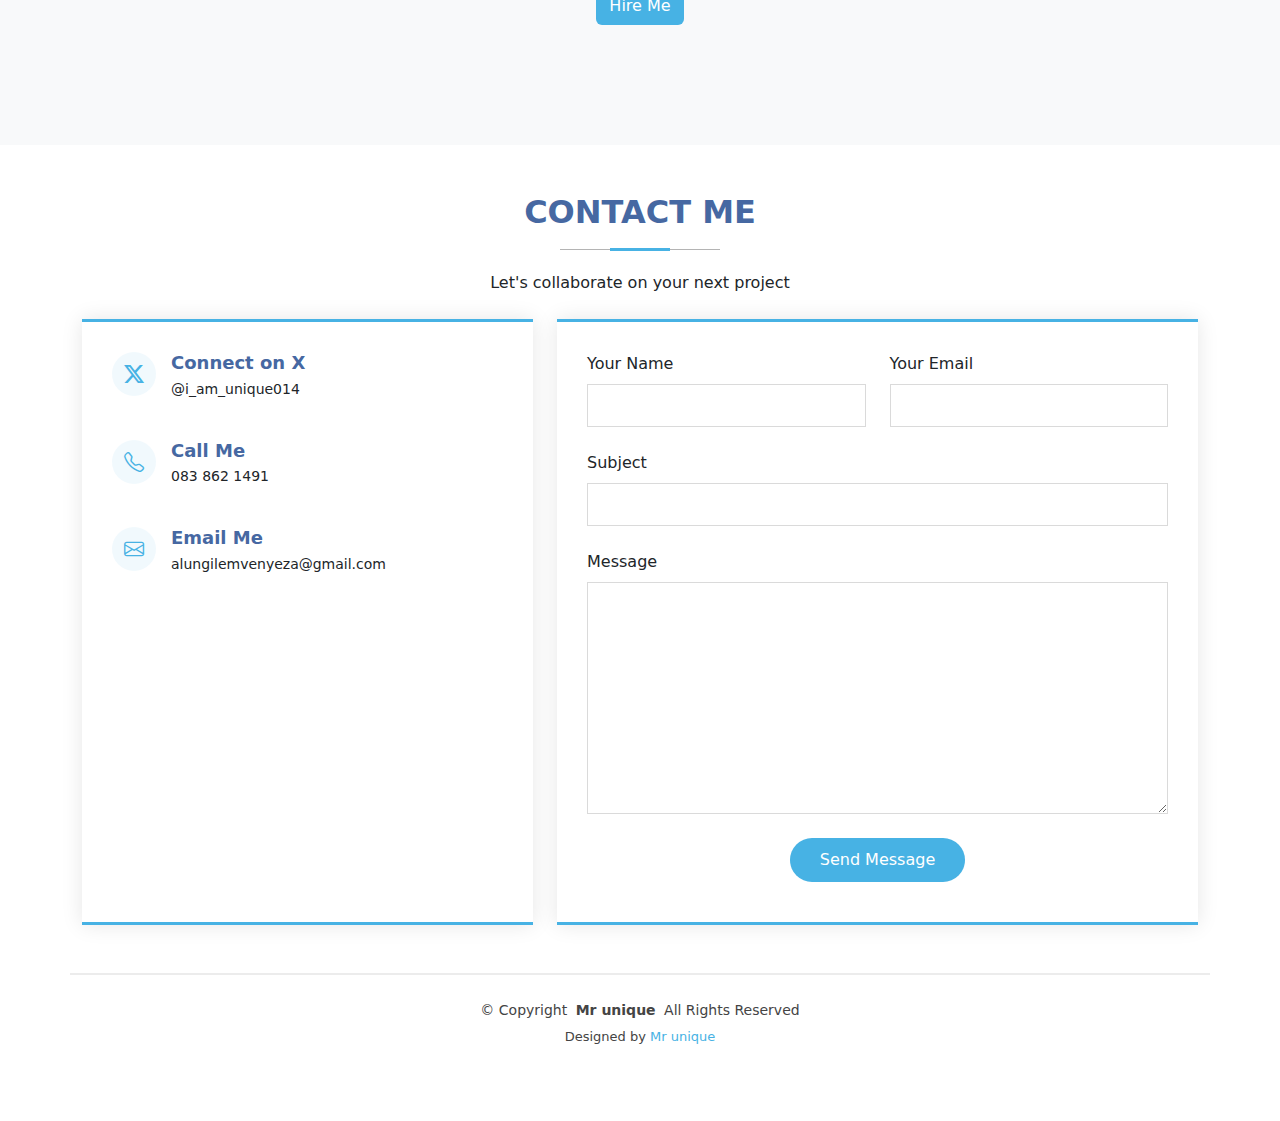
==== commit 88c17c64: "Removed Address and updated role" ====
--- a/index.html
+++ b/index.html
@@ -61,7 +61,7 @@
                 </div>
                 <div class="col-md-6 mt-5 order-md-first">
                     <div class="home-text ">
-                        <p class="text-uppercase">Web Developer</p>
+                        <p class="text-uppercase">Software Developer</p>
                         <h1 class="fs-1 fw-bold">Hi I'm <span>Alungile</span><br>Mvenyeza From South Africa</h1>
                         <a href="#projects" class="btn mt-3">My Work</a>
                     </div>
@@ -102,7 +102,7 @@
                                 CV</a>
                             <div class="social-links ">
                                 <a href="https://x.com/i_am_unique014?t=BIG1_Zs01uobr4ggePwc9Q&s=08" target="_blank"
-                                    class="text-dark me-2"><i class="bi bi-twitter-x"></i></i></a>
+                                    class="text-dark me-2"><i class="bi bi-twitter-x"></i></a>
                                 <a href="#" class="text-dark me-2"><i class="bi bi-facebook"></i></a>
                                 <a href="https://www.instagram.com/i_am_unique014?utm_source=qr&igsh=MXN1NDNwbXkzZWwwdQ=="
                                     target="_blank" class="text-dark me-2"><i class="bi bi-instagram"></i></a>
@@ -376,10 +376,11 @@
                     <div class="info-wrap">
 
                         <div class="info-item d-flex">
-                            <i class="bi bi-geo-alt flex-shrink-0"></i>
+                            <i class="bi bi-twitter-x flex-shrink-0"></i>
                             <div>
-                                <h3>Address</h3>
-                                <p>Nkungwini AA, Mount Frere 5090, EC</p>
+                                <h3>Connect on X</h3>
+                                <p>@i_am_unique014
+                                </p>
                             </div>
                         </div>
                         <!-- End Info Item -->
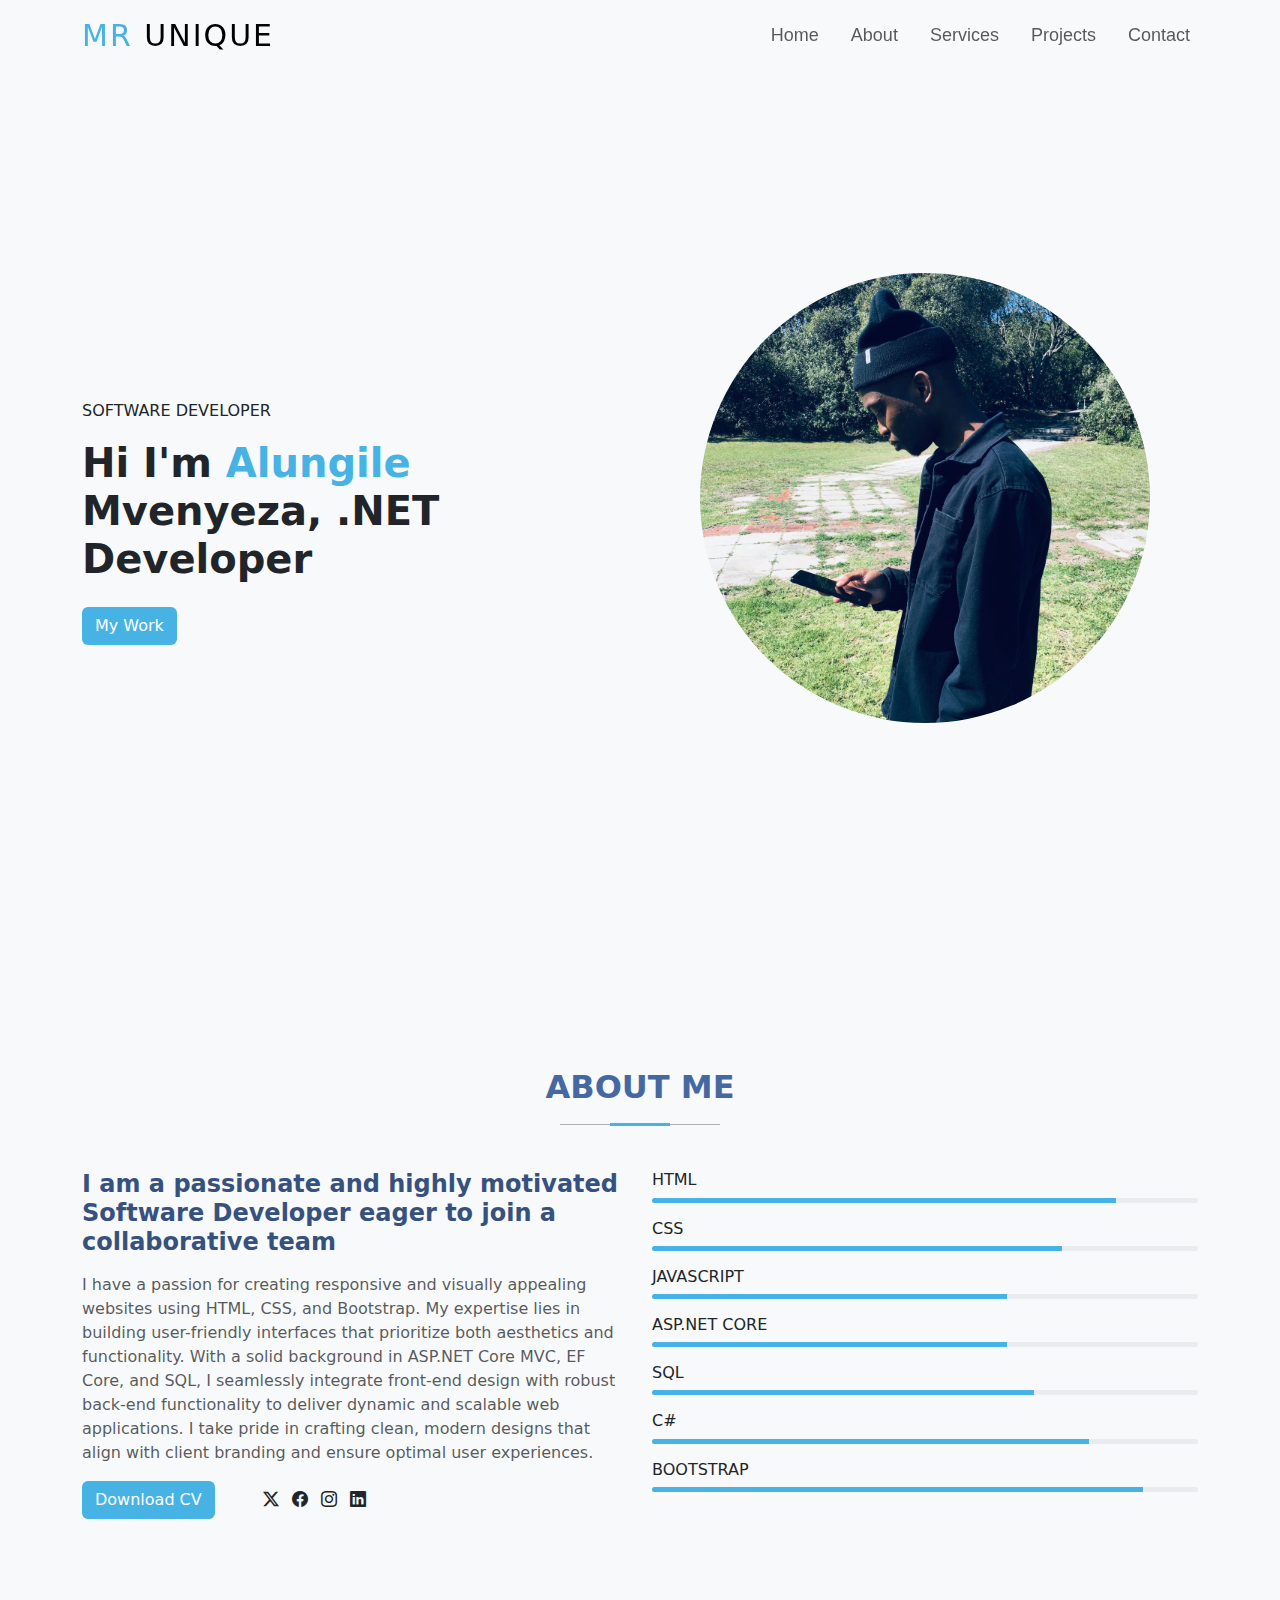
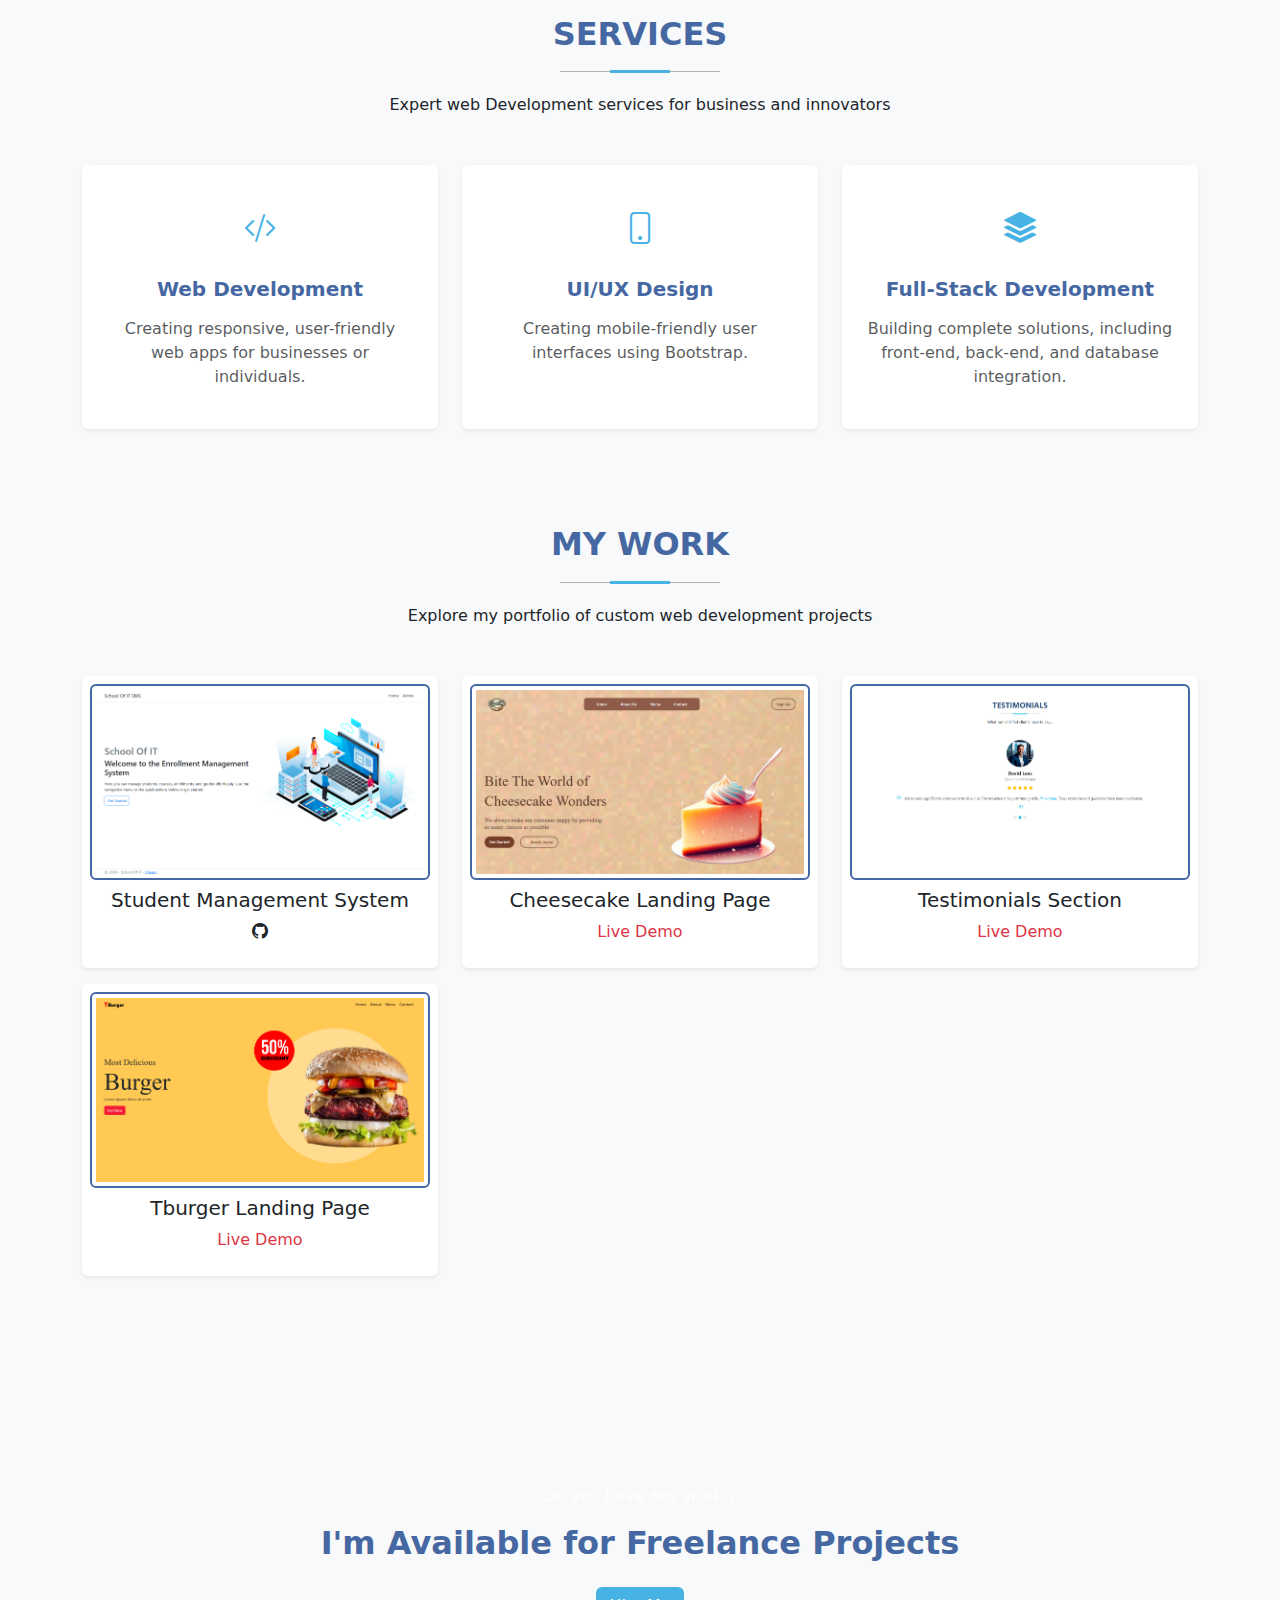
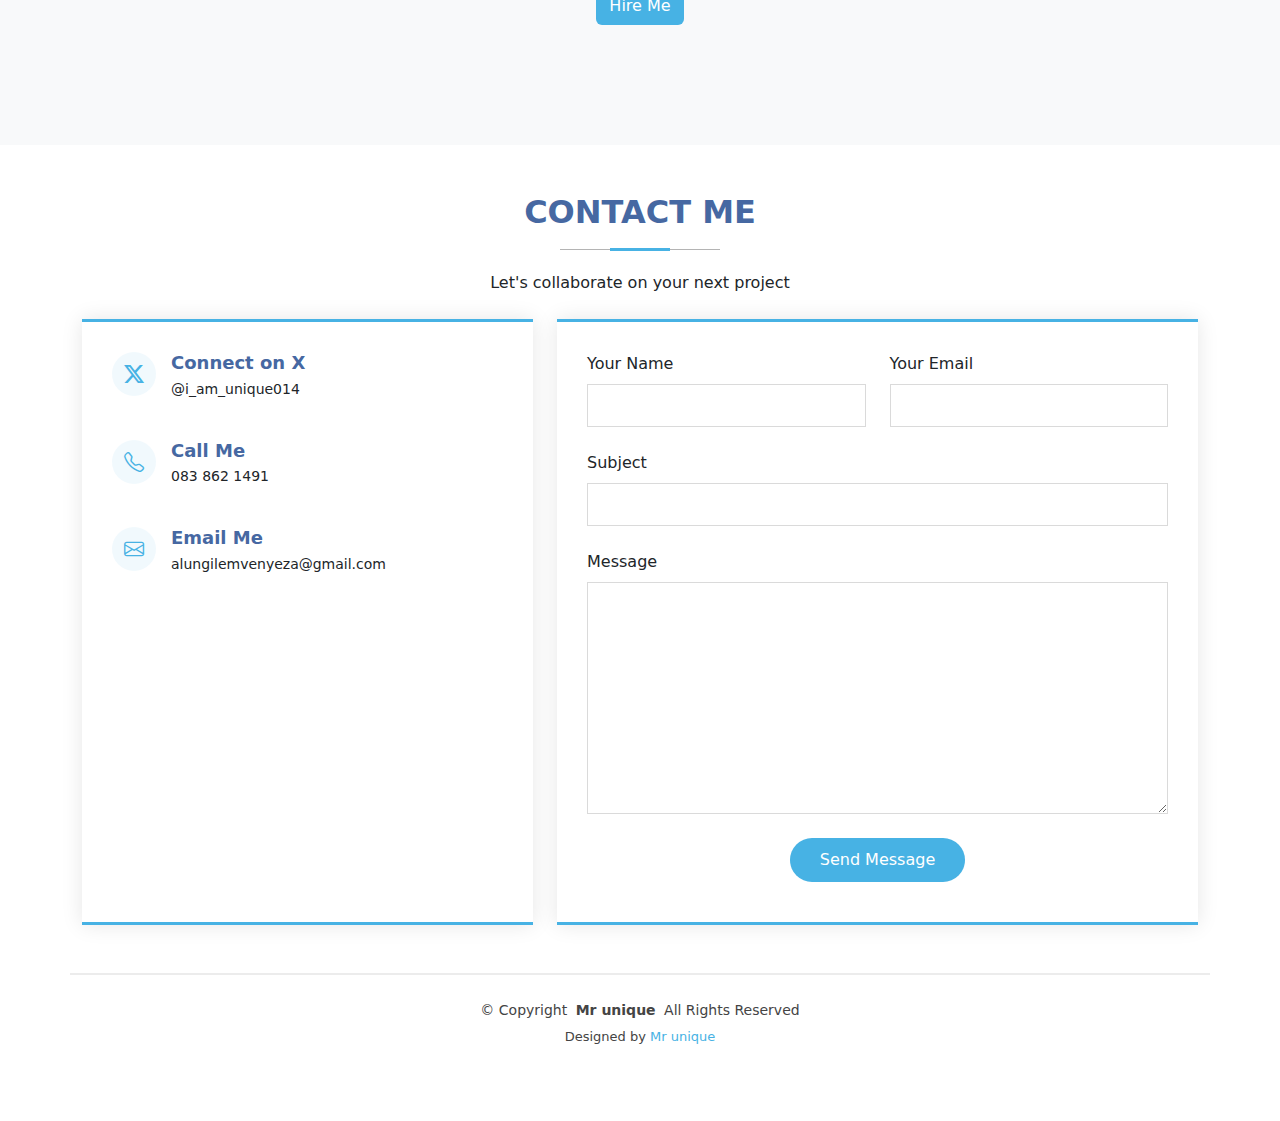
==== commit a5dd02ba: "Updated role and github icon for projects" ====
--- a/index.html
+++ b/index.html
@@ -62,7 +62,7 @@
                 <div class="col-md-6 mt-5 order-md-first">
                     <div class="home-text ">
                         <p class="text-uppercase">Software Developer</p>
-                        <h1 class="fs-1 fw-bold">Hi I'm <span>Alungile</span><br>Mvenyeza From South Africa</h1>
+                        <h1 class="fs-1 fw-bold">Hi I'm <span>Alungile</span><br>Mvenyeza, .NET Developer</h1>
                         <a href="#projects" class="btn mt-3">My Work</a>
                     </div>
                 </div>
@@ -78,7 +78,7 @@
 
 
         <!-- Section Title -->
-        <div class="container section-title" >
+        <div class="container section-title">
             <h2>About Me</h2>
         </div><!-- End Section Title -->
 
@@ -195,7 +195,7 @@
     <section id="services" class="services section py-5 bg-light ">
 
         <!-- Section Title -->
-        <div class="container mb-4 section-title" >
+        <div class="container mb-4 section-title">
             <h2>Services</h2>
             <p class="my-3">Expert web Development services for business and innovators</p>
         </div><!-- End Section Title -->
@@ -254,7 +254,7 @@
     <section id="projects" class="services section bg-light mb-5">
 
         <!-- Section Title -->
-        <div class="container mb-4 section-title" >
+        <div class="container mb-4 section-title">
             <h2>My Work</h2>
             <p class="my-3">Explore my portfolio of custom web development projects</p>
         </div><!-- End Section Title -->
@@ -264,7 +264,7 @@
 
 
             <div class="row">
-                <a href="projects.html" class="text-decoration-none">
+                <a href="projects.html" class="text-decoration-none" title="View Project Details and Screenshots">
                     <div class="col-lg-4 col-md-6 mb-3">
                         <div class="portfolio-item bg-white rounded shadow-sm p-2">
                             <img src="Assets/portfolio/Student management system.png" alt="SMS PIC"
@@ -272,8 +272,9 @@
                             <div class="text-center">
                                 <h3 class="text-dark text-capitalize fs-5 my-2">Student Management System</h3>
                                 <p class="">
-                                    <a href="#" target="_blank"
-                                        class="text-danger text-decoration-none">Live Demo</a>
+                                    <a href="https://github.com/iamunique014/Student-Management-System"
+                                        class="text-decoration-none" title="View Source Code" target="_blank"><i
+                                            class="bi bi-github text-dark flex-shrink-0"></i></a>
                                 </p>
                             </div>
 
@@ -363,7 +364,7 @@
     <section id="contact" class="contact section py-5 bg-white ">
 
         <!-- Section Title -->
-        <div class="container mb-4 section-title" >
+        <div class="container mb-4 section-title">
             <h2>Contact Me</h2>
             <p class="my-3">Let's collaborate on your next project</p>
         </div><!-- End Section Title -->
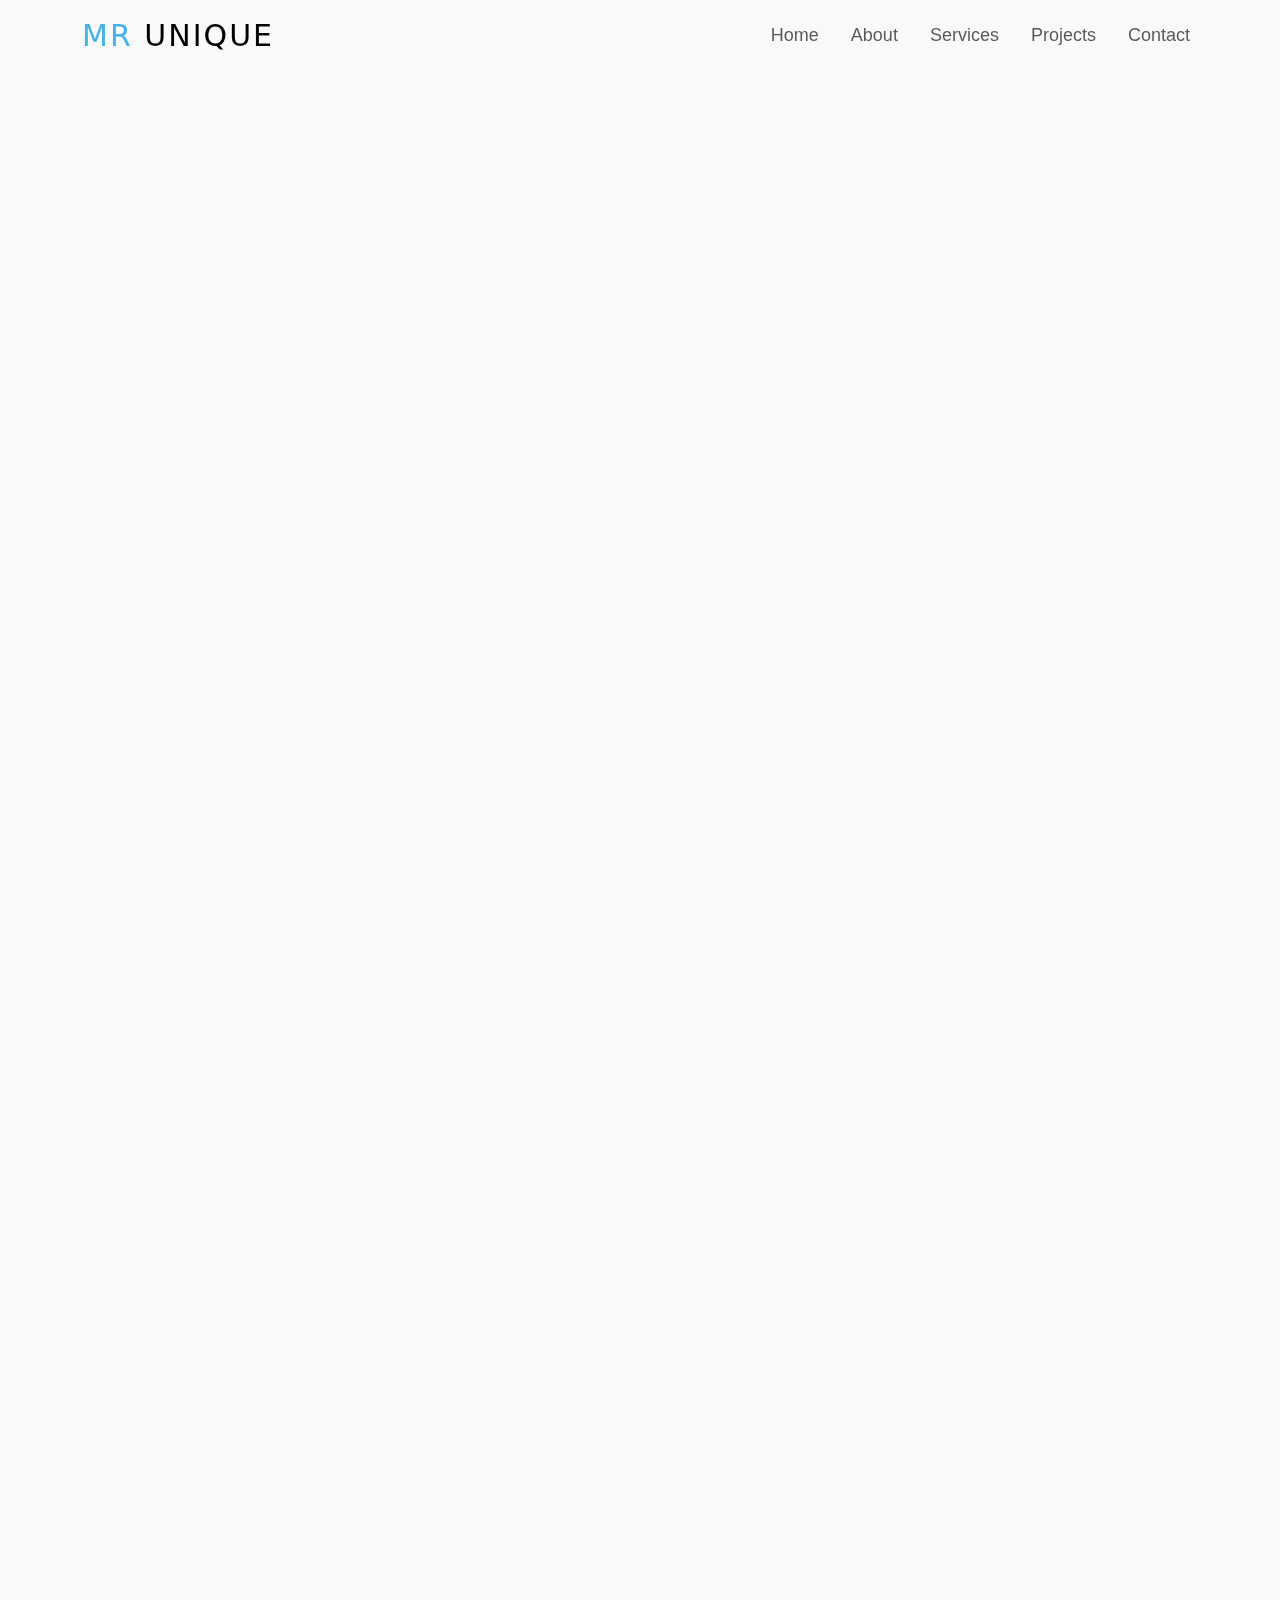
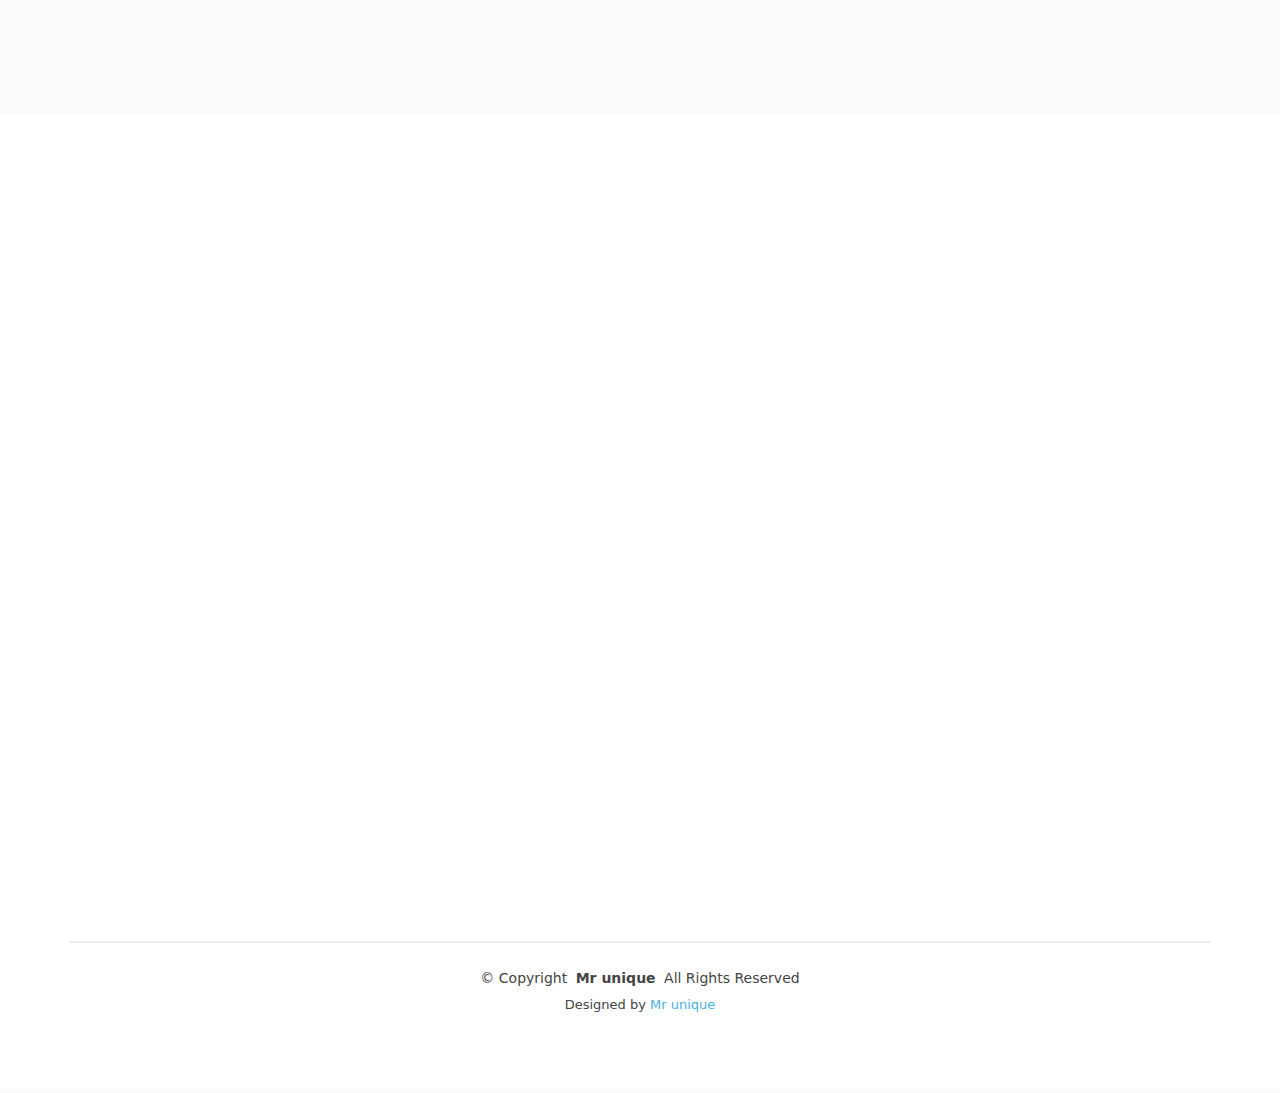
==== commit 71489cfc: "Added Scroll Animmation" ====
--- a/index.html
+++ b/index.html
@@ -6,7 +6,7 @@
     <meta name="viewport" content="width=device-width, initial-scale=1.0">
     <link rel="stylesheet" href="Assets/bootstrap-5.3.3-dist/bootstrap-5.3.3-dist/css/bootstrap.min.css">
     <link rel="stylesheet" href="Assets/bootstrap-icons/bootstrap-icons.min.css">
-    <link href="assets/aos/aos.css" rel="stylesheet">
+    <link rel="stylesheet" href="Assets/aos/aos.css">
     <link rel="stylesheet" href="style.css">
     <title>Mr unique</title>
 </head>
@@ -49,21 +49,22 @@
         </nav>
     </header>
 
-    <section id="home" class="home py-5 bg-light mb-5">
+    <section id="home" class="home py-5 mb-3">
         <div class="container">
             <div class="row min-vh-100 align-items-center">
 
                 <div class="col-md-6">
-                    <div class="home-img text-center">
+                    <div class="home-img text-center" data-aos="zoom-in-left" data-aos-delay="300">
                         <img src="Assets/Pictures Mr unique/IMG-20240921-WA0010.jpg" class="rounded-circle mw-100"
                             alt="profile">
                     </div>
                 </div>
+                
                 <div class="col-md-6 mt-5 order-md-first">
-                    <div class="home-text ">
+                    <div class="home-text" data-aos="fade-right">
                         <p class="text-uppercase">Software Developer</p>
-                        <h1 class="fs-1 fw-bold">Hi I'm <span>Alungile</span><br>Mvenyeza, .NET Developer</h1>
-                        <a href="#projects" class="btn mt-3">My Work</a>
+                        <h1 class="fs-1 fw-bold">Hi I'm <span>Alungile</span><br>Mvenyeza, I code, build & innovate</h1>
+                        <a href="#projects" class="btn mt-3"  data-aos="fade-up" data-aos-delay="200">My Work</a>
                     </div>
                 </div>
 
@@ -78,17 +79,17 @@
 
 
         <!-- Section Title -->
-        <div class="container section-title">
+        <div class="container section-title"  data-aos="fade-up">
             <h2>About Me</h2>
         </div><!-- End Section Title -->
 
         <div class="container-lg py-4">
             <div class="row justify-content-center">
                 <div class="col-md-6">
-                    <div class="about-text">
+                    <div class="about-text"  data-aos="fade-up">
                         <h3 class="fs-4 mb-3">I am a passionate and highly motivated Software Developer eager to join a
                             collaborative team</h3>
-                        <p class="text-muted">
+                        <p class="text-muted" data-aos="fade-up">
                             I have a passion for creating responsive and visually appealing websites using HTML, CSS,
                             and
                             Bootstrap. My expertise lies in building user-friendly interfaces that prioritize both
@@ -97,7 +98,7 @@
                             dynamic and scalable web applications. I take pride in crafting clean, modern designs that
                             align with client branding and ensure optimal user experiences.
                         </p>
-                        <div class="mt-3 d-flex align-items-center">
+                        <div class="mt-3 d-flex align-items-center"  data-aos="fade-up" data-aos-delay="100">
                             <a href="Assets/A Mvenyeza Dev Portfolio CV.pdf" target="_blank" class="btn me-5">Download
                                 CV</a>
                             <div class="social-links ">
@@ -106,7 +107,7 @@
                                 <a href="#" class="text-dark me-2"><i class="bi bi-facebook"></i></a>
                                 <a href="https://www.instagram.com/i_am_unique014?utm_source=qr&igsh=MXN1NDNwbXkzZWwwdQ=="
                                     target="_blank" class="text-dark me-2"><i class="bi bi-instagram"></i></a>
-                                <a href="www.linkedin.com/in/alungile-mvenyeza-06b355231" target="_blank"
+                                <a href="https://www.linkedin.com/in/alungile-mvenyeza-06b355231" target="_blank"
                                     class="text-dark me-2"><i class="bi bi-linkedin"></i></a>
                             </div>
                         </div>
@@ -115,7 +116,7 @@
 
                 </div>
 
-                <div class="col-md-6 ">
+                <div class="col-md-6 " data-aos="fade-up">
                     <div class="skill-item mt-5 mt-md-0 mb-3">
                         <h3 class="fs-6">HTML</h3>
                         <div class="progress" style="height: 5px;">
@@ -195,7 +196,7 @@
     <section id="services" class="services section py-5 bg-light ">
 
         <!-- Section Title -->
-        <div class="container mb-4 section-title">
+        <div class="container mb-4 section-title"  data-aos="fade-up">
             <h2>Services</h2>
             <p class="my-3">Expert web Development services for business and innovators</p>
         </div><!-- End Section Title -->
@@ -207,7 +208,7 @@
             <div class="row text-center">
 
                 <div class="col-lg-4 mb-4">
-                    <div class="service-item shadow-sm p-4 rounded bg-white">
+                    <div class="service-item shadow-sm p-4 rounded bg-white" data-aos="flip-left" data-aos-delay="100">
                         <div class="icon my-3 text-danger fs-2">
                             <i class="bi bi-code-slash"></i>
                         </div>
@@ -218,7 +219,7 @@
                 </div>
 
                 <div class="col-lg-4 mb-4">
-                    <div class="service-item shadow-sm p-4 rounded bg-white">
+                    <div class="service-item shadow-sm p-4 rounded bg-white" data-aos="flip-up" data-aos-delay="300">
                         <div class="icon my-3 text-danger fs-2">
                             <i class="bi bi-phone"></i>
                         </div>
@@ -228,7 +229,7 @@
                 </div>
 
                 <div class="col-lg-4 mb-4">
-                    <div class="service-item shadow-sm p-4 rounded bg-white">
+                    <div class="service-item shadow-sm p-4 rounded bg-white" data-aos="flip-left" data-aos-delay="200">
                         <div class="icon my-3 text-danger fs-2">
                             <i class="bi bi-stack"></i>
                         </div>
@@ -254,7 +255,7 @@
     <section id="projects" class="services section bg-light mb-5">
 
         <!-- Section Title -->
-        <div class="container mb-4 section-title">
+        <div class="container mb-4 section-title"  data-aos="fade-up">
             <h2>My Work</h2>
             <p class="my-3">Explore my portfolio of custom web development projects</p>
         </div><!-- End Section Title -->
@@ -264,8 +265,9 @@
 
 
             <div class="row">
-                <a href="projects.html" class="text-decoration-none" title="View Project Details and Screenshots">
-                    <div class="col-lg-4 col-md-6 mb-3">
+
+                <div class="col-lg-4 col-md-6 mb-3" data-aos="fade-up" data-aos-delay="100">
+                    <a href="projects.html" class="text-decoration-none" title="View Project Details and Screenshots">
                         <div class="portfolio-item bg-white rounded shadow-sm p-2">
                             <img src="Assets/portfolio/Student management system.png" alt="SMS PIC"
                                 class="w-100 img-thumbnail">
@@ -279,9 +281,33 @@
                             </div>
 
                         </div>
-                    </div>
-                </a>
-                <div class="col-lg-4 col-md-6 mb-3">
+                    </a>
+                </div>
+
+
+
+
+                <div class="col-lg-4 col-md-6 mb-3" data-aos="fade-up" data-aos-delay="200">
+                    <a href="projects-store-management.html" class="text-decoration-none"
+                        title="View Project Details and Screenshots">
+                        <div class="portfolio-item bg-white rounded shadow-sm p-2">
+                            <img src="Assets/portfolio/inventory pexels-tima-miroshnichenko-6170395.jpg" alt="SMS PIC"
+                                class="w-100 img-thumbnail">
+                            <div class="text-center">
+                                <h3 class="text-dark text-capitalize fs-5 my-2">Store Management System</h3>
+                                <p class="">
+                                    <a href="https://github.com/iamunique014/Store-Management-System-SMS-"
+                                        class="text-decoration-none" title="View Source Code" target="_blank"><i
+                                            class="bi bi-github text-dark flex-shrink-0"></i></a>
+                                </p>
+                            </div>
+
+                        </div>
+                    </a>
+                </div>
+
+
+                <div class="col-lg-4 col-md-6 mb-3" data-aos="fade-up" data-aos-delay="300">
                     <div class="portfolio-item rounded bg-white shadow-sm p-2">
                         <img src="Assets/portfolio/Cheesecake Landing Page.png" alt="Cheesecake Landing site"
                             class="w-100 img-thumbnail">
@@ -296,7 +322,7 @@
                     </div>
                 </div>
 
-                <div class="col-lg-4 col-md-6 mb-3">
+                <div class="col-lg-4 col-md-6 mb-3" data-aos="fade-up" data-aos-delay="400">
                     <div class="portfolio-item rounded bg-white shadow-sm p-2">
                         <img src="Assets/portfolio/Testimonials Section.png" alt="Testimonials section"
                             class="w-100 img-thumbnail">
@@ -314,7 +340,7 @@
 
 
 
-                <div class="col-lg-4 col-md-6 mb-3">
+                <div class="col-lg-4 col-md-6 mb-3" data-aos="fade-up" data-aos-delay="400">
                     <div class="portfolio-item rounded bg-white shadow-sm p-2">
                         <img src="Assets/portfolio/Tburger.png" alt="Tburger Landing section"
                             class="w-100 img-thumbnail">
@@ -346,7 +372,7 @@
     <div class="freelance-section text-center text-white">
         <div class="container ">
             <div class="row">
-                <div class="col-lg-8 offset-lg-2 col-sm-12">
+                <div class="col-lg-8 offset-lg-2 col-sm-12" data-aos="zoom-in-up">
                     <p>Do you have any work ?</p>
                     <h2>I'm Available for Freelance Projects</h2>
                     <a href="#contact" class="btn mt-3">Hire Me</a>
@@ -364,19 +390,19 @@
     <section id="contact" class="contact section py-5 bg-white ">
 
         <!-- Section Title -->
-        <div class="container mb-4 section-title">
+        <div class="container mb-4 section-title"  data-aos="fade-up">
             <h2>Contact Me</h2>
             <p class="my-3">Let's collaborate on your next project</p>
         </div><!-- End Section Title -->
 
 
-        <div class="container-lg ">
+        <div class="container-lg "  data-aos="fade-up" data-aos-delay="100">
 
             <div class="row gy-4">
                 <div class="col-lg-5">
                     <div class="info-wrap">
 
-                        <div class="info-item d-flex">
+                        <div class="info-item d-flex" data-aos="fade-up" data-aos-delay="200">
                             <i class="bi bi-twitter-x flex-shrink-0"></i>
                             <div>
                                 <h3>Connect on X</h3>
@@ -386,7 +412,7 @@
                         </div>
                         <!-- End Info Item -->
 
-                        <div class="info-item d-flex">
+                        <div class="info-item d-flex" data-aos="fade-up" data-aos-delay="300">
                             <i class="bi bi-telephone flex-shrink-0"></i>
                             <div>
                                 <h3>Call Me</h3>
@@ -395,7 +421,7 @@
                         </div>
                         <!-- End Info Item -->
 
-                        <div class="info-item d-flex">
+                        <div class="info-item d-flex" data-aos="fade-up" data-aos-delay="400">
                             <i class="bi bi-envelope flex-shrink-0"></i>
                             <div>
                                 <h3>Email Me</h3>
@@ -415,7 +441,7 @@
 
                 <div class="col-lg-7">
                     <form action="https://formsubmit.co/19a383b636a0671273ea282f84a174bf" method="POST"
-                        class="contact-email-form">
+                        class="contact-email-form" data-aos="fade-up" data-aos-delay="200">
                         <div class="row gy-4">
                             <!--Honey Port-->
                             <input type="text" name="_honey" id="#" style="display: none;">
@@ -477,8 +503,17 @@
     <script src="Assets/bootstrap-5.3.3-dist/jquery-3.7.1/jquery-3.7.1.js"></script>
     <script src="Assets/bootstrap-5.3.3-dist/bootstrap-5.3.3-dist/js/bootstrap.bundle.min.js"></script>
     <script src="assets/aos/aos.js"></script>
-    <script src="script.js">
-
+    <script src="script.js"></script>
+    <script>
+        function aosInit() {
+            AOS.init({
+                duration: 600,
+                easing: 'ease-in-out',
+                once: true,
+                mirror: false
+            });
+        }
+        window.addEventListener('load', aosInit);
     </script>
 </body>
 
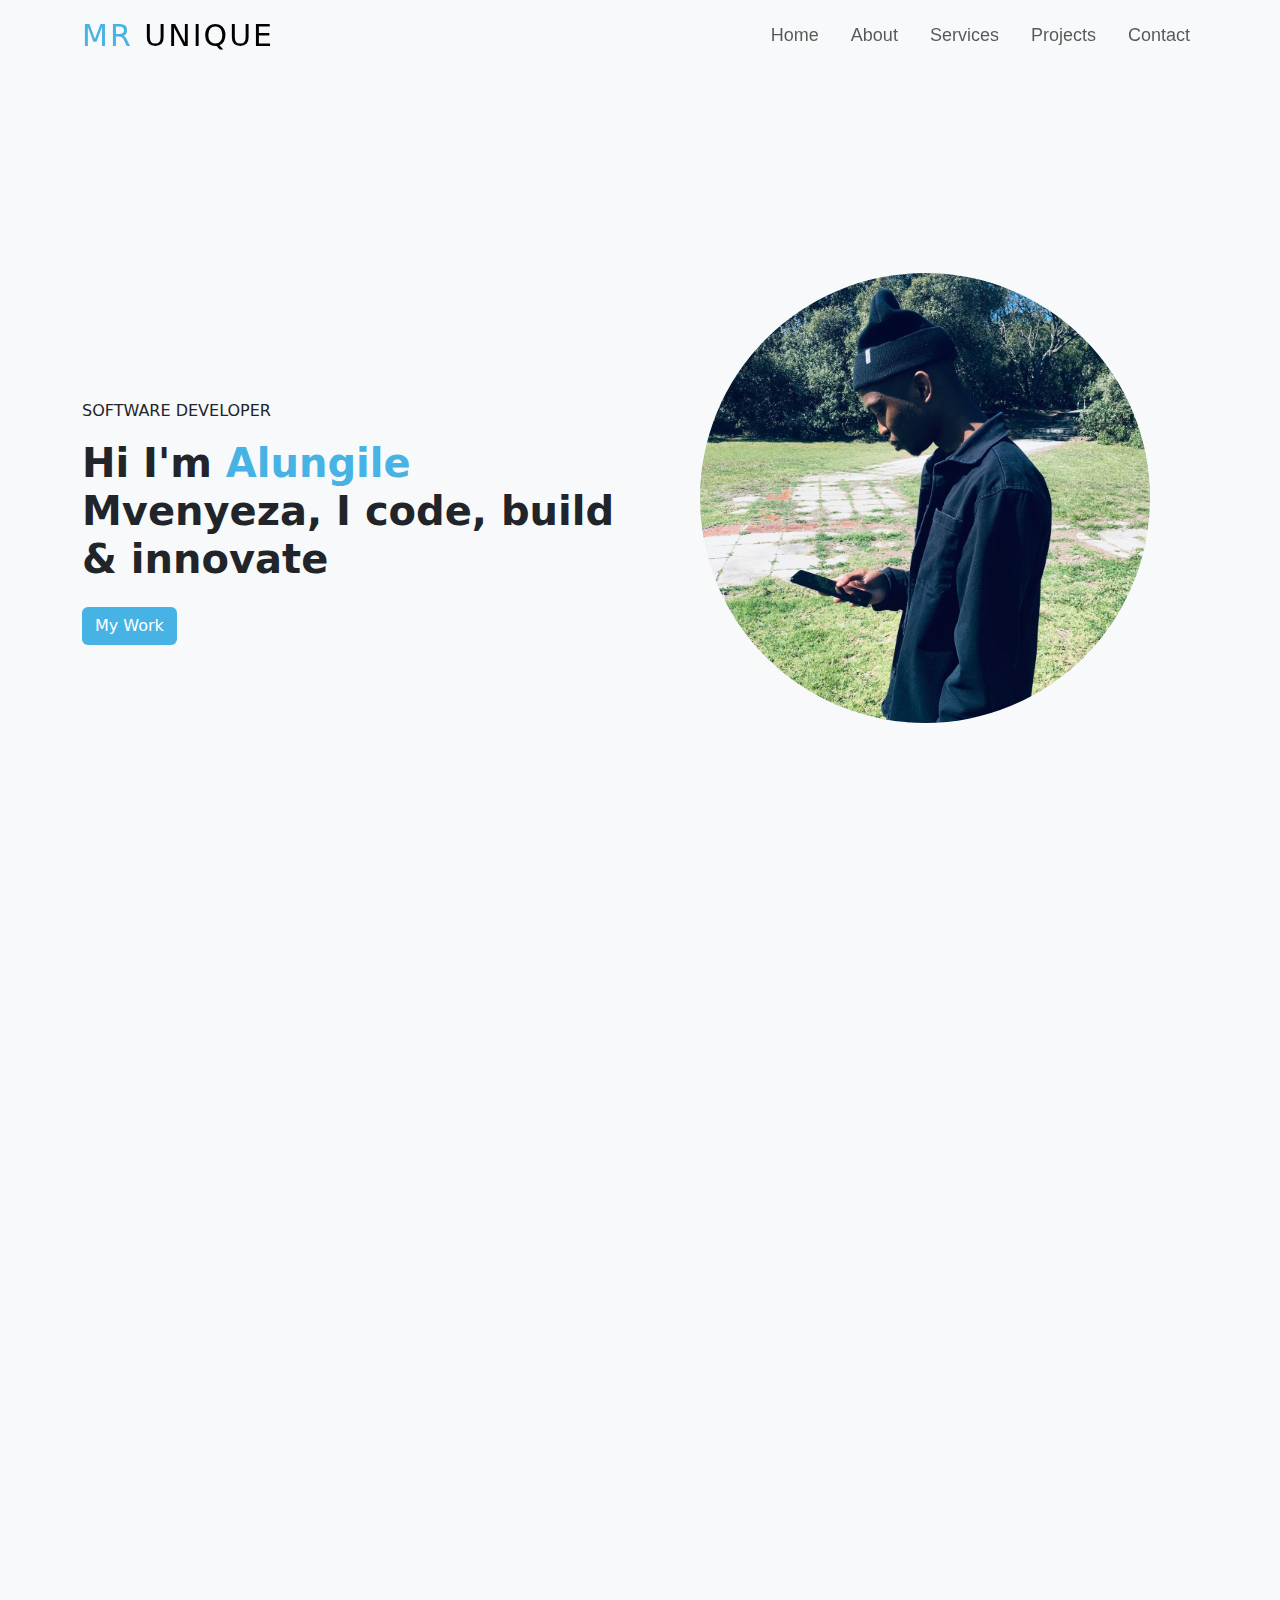
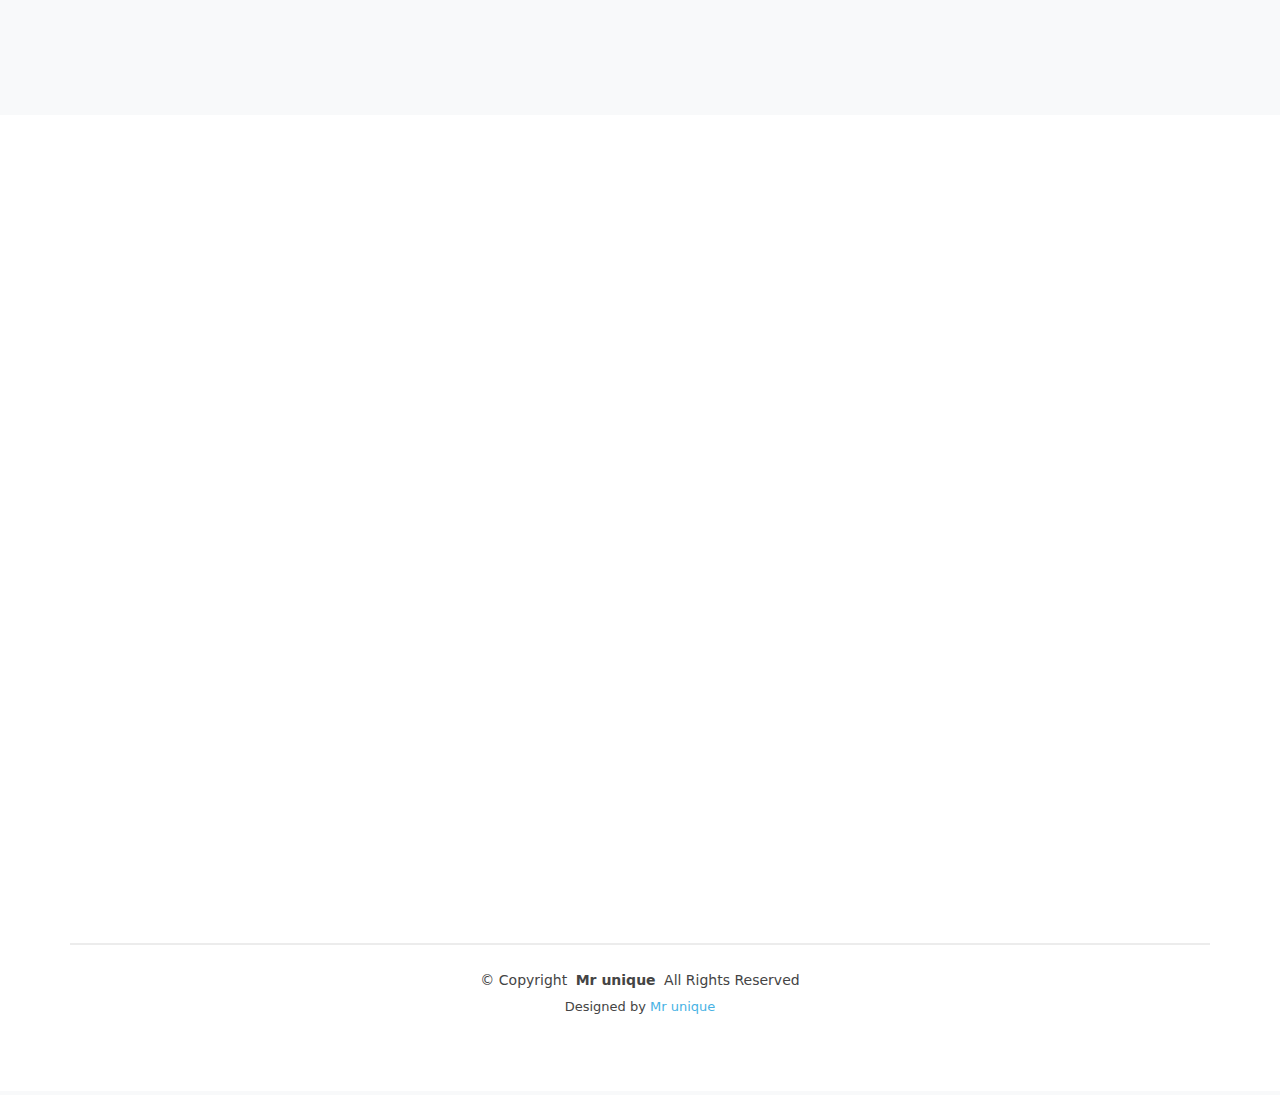
==== commit 9faa7224: "Fix aos js link" ====
--- a/index.html
+++ b/index.html
@@ -502,7 +502,7 @@
 
     <script src="Assets/bootstrap-5.3.3-dist/jquery-3.7.1/jquery-3.7.1.js"></script>
     <script src="Assets/bootstrap-5.3.3-dist/bootstrap-5.3.3-dist/js/bootstrap.bundle.min.js"></script>
-    <script src="assets/aos/aos.js"></script>
+    <script src="Assets/aos/aos.js"></script>
     <script src="script.js"></script>
     <script>
         function aosInit() {
--- a/style.css
+++ b/style.css
@@ -82,7 +82,6 @@
 
 /*== Scroll Styles ===*/
 
-html,
 body {
     scroll-behavior: smooth;
 }
